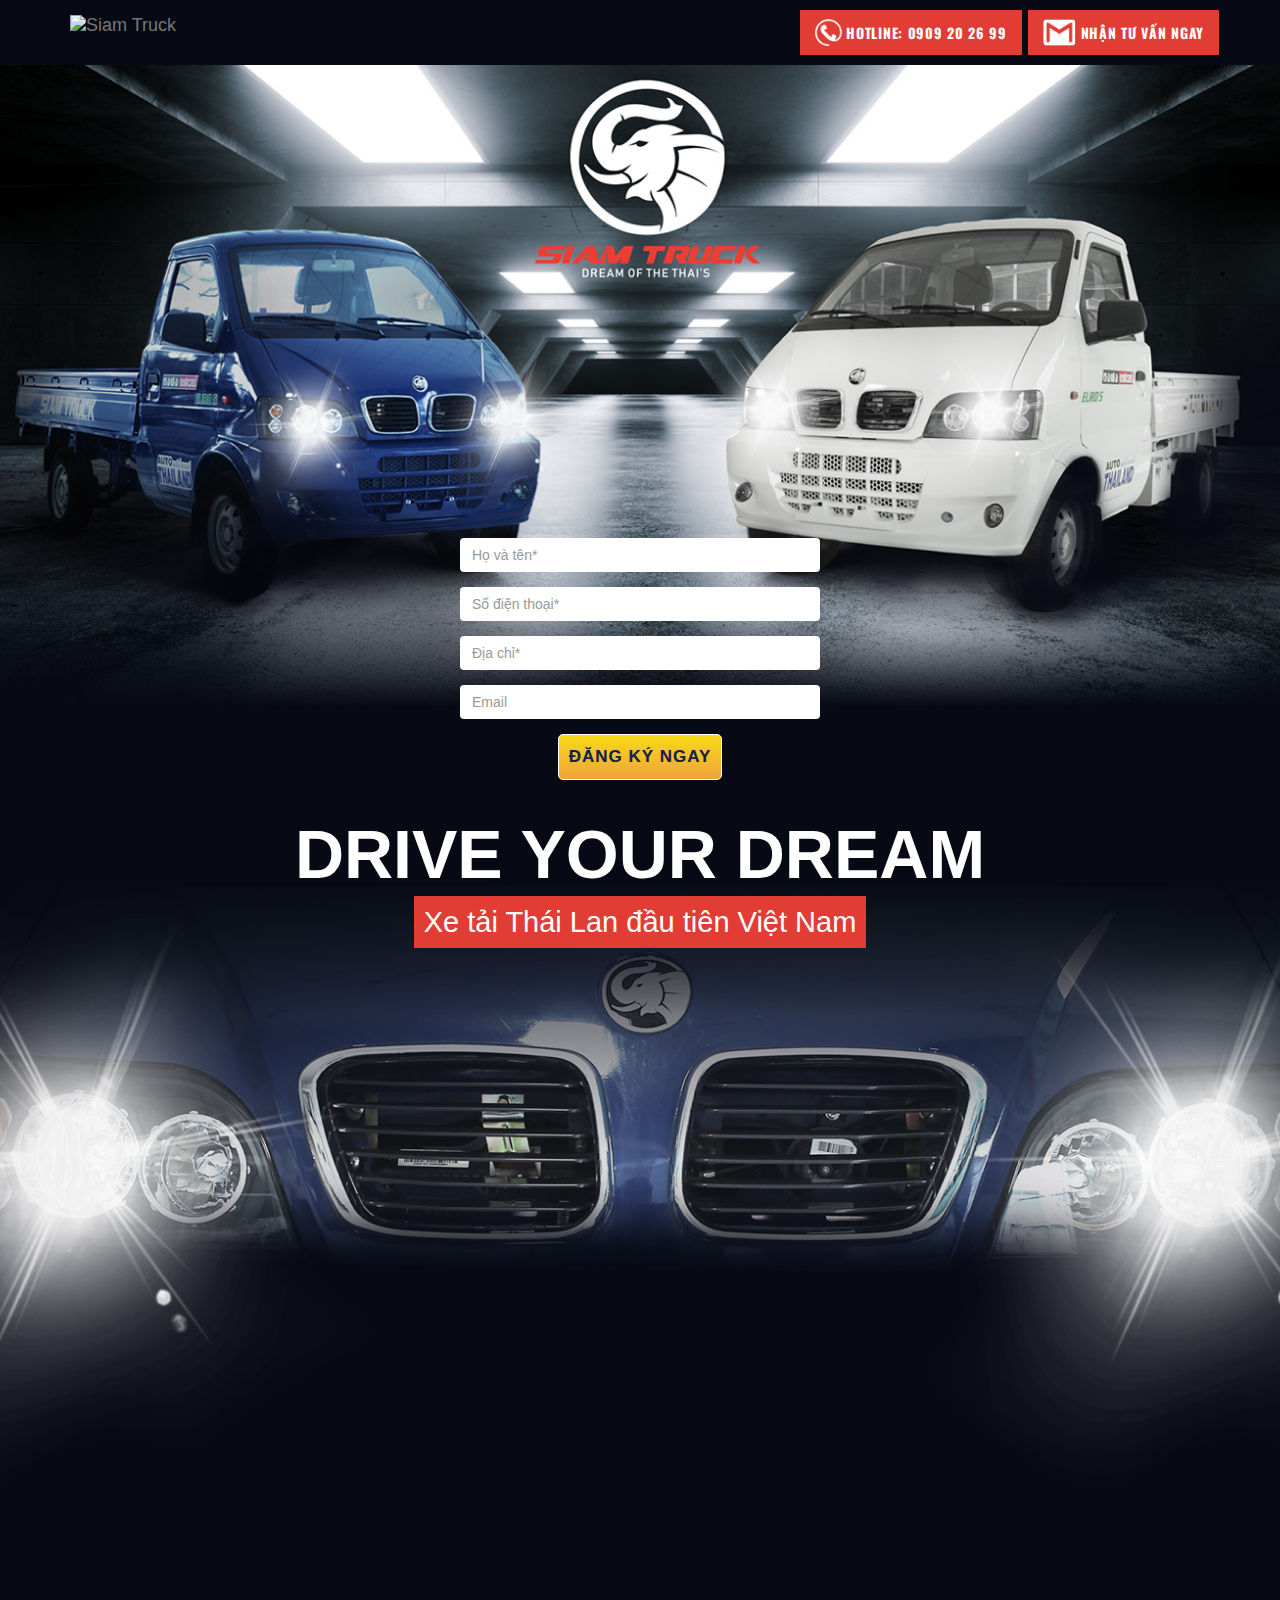
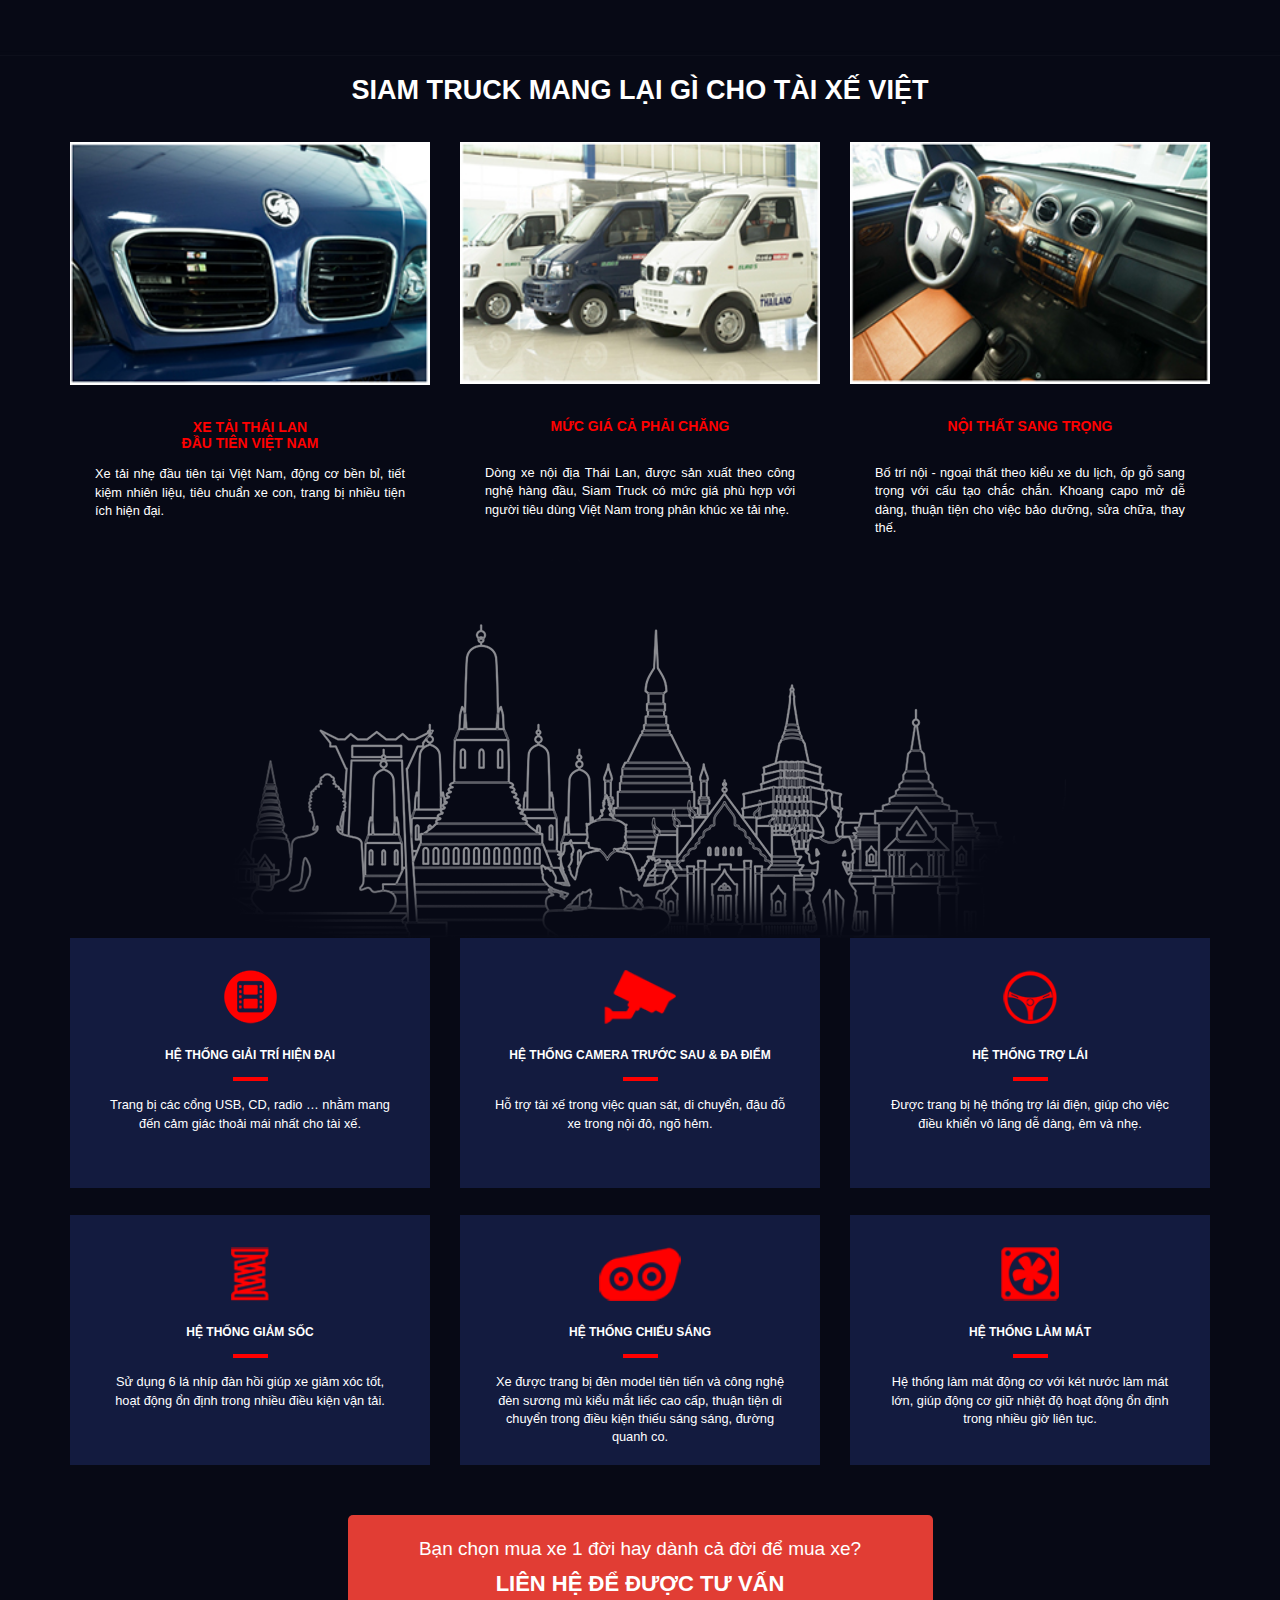
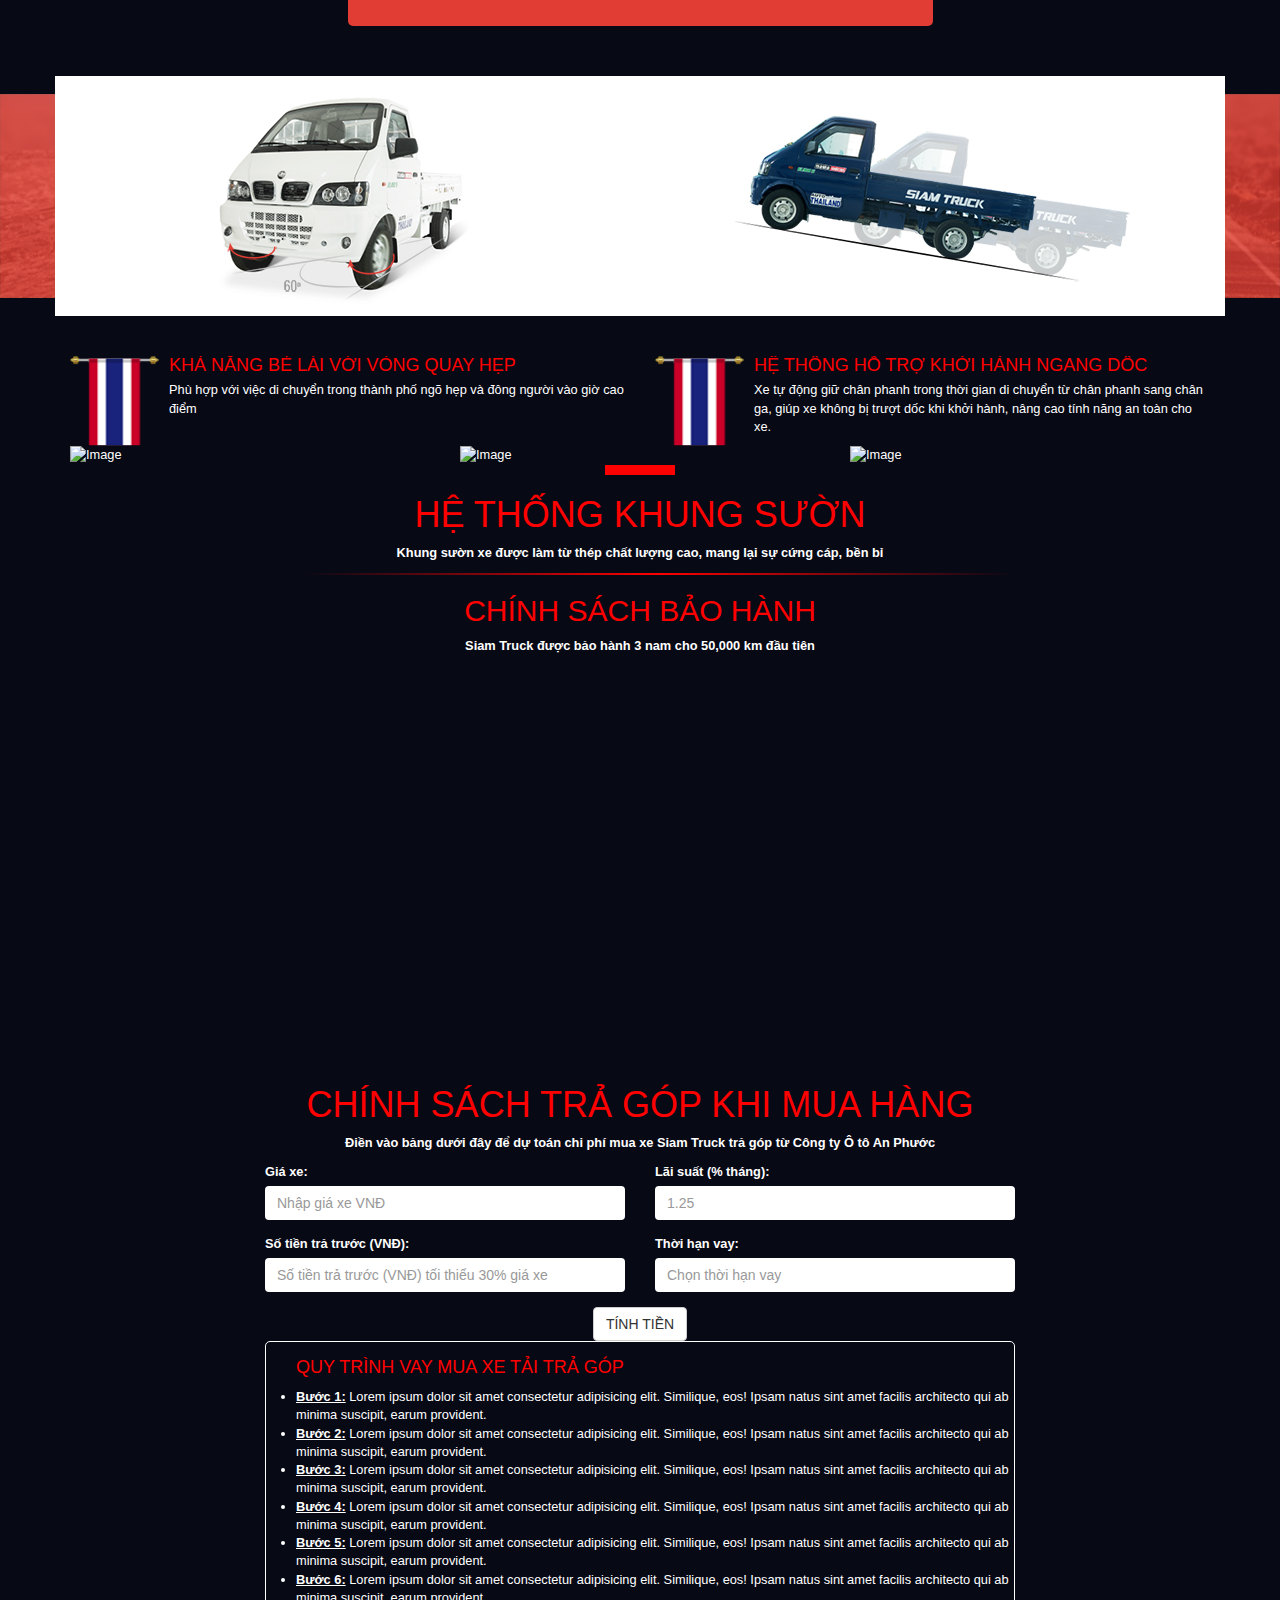
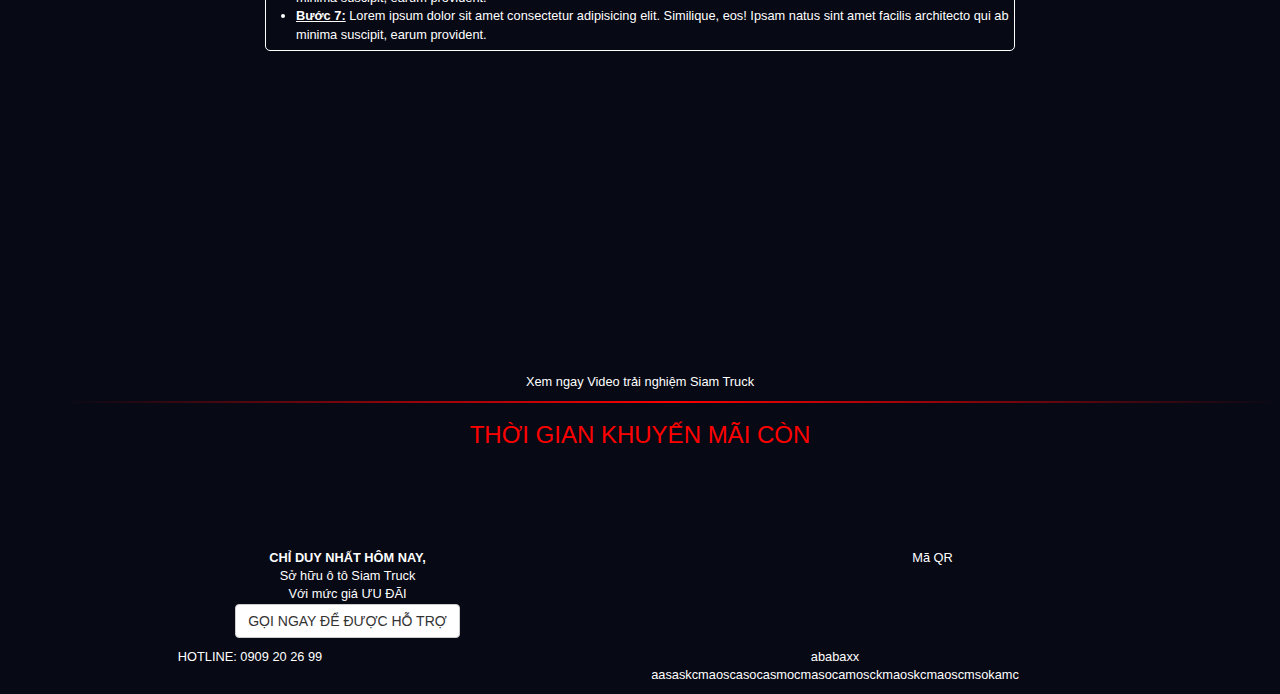
==== Stuffs/siam_truck/Index.html @ 3e3f07ad "de nho 3" ====
<!DOCTYPE html>
<html lang="en">

<head>
    <meta charset="UTF-8">
    <meta name="viewport" content="width=device-width, initial-scale=1.0">
    <meta http-equiv="X-UA-Compatible" content="ie=edge">
    <title>Siam Truck</title>
    <link rel="stylesheet" href="https://stackpath.bootstrapcdn.com/bootstrap/3.4.1/css/bootstrap.min.css"
        integrity="sha384-HSMxcRTRxnN+Bdg0JdbxYKrThecOKuH5zCYotlSAcp1+c8xmyTe9GYg1l9a69psu" crossorigin="anonymous">
    <link href="https://fonts.googleapis.com/css?family=Oswald&display=swap" rel="stylesheet">
    <link rel="stylesheet" href="style.css">
</head>

<body>
    <!-- Fixed navbar -->
    <nav class="navbar navbar-default navbar-fixed-top tNavBar">
        <div class="container">
            <div class="navbar-header">
                <!-- <button type="button" class="navbar-toggle collapsed" data-toggle="collapse" data-target="#navbar"
                    aria-expanded="false" aria-controls="navbar">
                    <span class="sr-only">Toggle navigation</span>
                    <span class="icon-bar"></span>
                    <span class="icon-bar"></span>
                    <span class="icon-bar"></span>
                </button> -->
                <a class="navbar-brand" href="/"><img src="/assets/logo.png" alt="Siam Truck">
                </a>
            </div>
            <div id="navbar" class="navbar-collapse collapse">
                <ul class="nav navbar-nav navbar-right">
                    <li><a href="#"><img src="assets/hotline.png"> <span>HOTLINE: 0909 20 26 99</span></a></li>
                    <li><a href="#"><img src="assets/gmail.png"> <span>NHẬN TƯ VẤN NGAY</span></a></li>
                </ul>
            </div>
            <!--/.nav-collapse -->
        </div>
    </nav>

    <section class="" id="s1">
        <div class="container">
            <div class="row">
                <div class="col-md-4 col-md-offset-4 text-center">
                    <form id="tRegisterForm">
                        <div class="form-group">
                            <input type="text" class="form-control" id="ipName" placeholder="Họ và tên*">
                        </div>
                        <div class="form-group">
                            <input type="text" class="form-control" id="ipPhone" placeholder="Số điện thoại*">
                        </div>
                        <div class="form-group">
                            <input type="text" class="form-control" id="ipAddress" placeholder="Địa chỉ*">
                        </div>
                        <div class="form-group">
                            <input type="email" class="form-control" id="ipEmail" placeholder="Email">
                        </div>
                        <button type="button" class="btn btn-default btn-golden">ĐĂNG KÝ NGAY</button>
                    </form>
                </div>
            </div>
            <div class="row">
                <div class="col-md-12 text-center" id="tQuote">
                    <h1 class="text-uppercase">DRIVE YOUR DREAM</h1>
                    <span>Xe tải Thái Lan đầu tiên Việt Nam</span>
                </div>
            </div>
        </div>
    </section>

    <section class="" id="s3" style="margin-top: -335px">
        <div class="container">
            <div class="row">
                <div class="col-md-12 text-center">
                    <h3 class="text-uppercase">SIAM TRUCK MANG LẠI GÌ CHO TÀI XẾ VIỆT</h3>
                </div>
            </div>
            <div class="row">
                <div class="col-md-4 tPromoBox text-center">
                    <img src="assets/promo1.jpg" class="img-responsive tPromoBoxImage" alt="Image">
                    <div class="tPromoBoxTitle">
                        <h4 class="text-uppercase">Xe tải thái lan <br /> đầu tiên việt nam</h4>
                    </div>
                    <div class="tPromoBoxBody text-justify">
                        <p>Xe tải nhẹ đầu tiên tại Việt Nam, động cơ bền bỉ, tiết kiệm nhiên liệu, tiêu chuẩn xe con,
                            trang bị nhiều tiện ích hiện đại.</p>
                    </div>
                </div>
                <div class="col-md-4 tPromoBox text-center">
                    <img src="assets/promo2.jpg" class="img-responsive tPromoBoxImage" alt="Image">
                    <div class="tPromoBoxTitle">
                        <h4 class="text-uppercase">Mức giá cả phải chăng</h4>
                    </div>
                    <div class="tPromoBoxBody text-justify">
                        <p>Dòng xe nội địa Thái Lan, được sản xuất theo công nghệ hàng đầu, Siam Truck có mức giá phù
                            hợp với người tiêu dùng Việt Nam trong phân khúc xe tải nhẹ.</p>
                    </div>
                </div>
                <div class="col-md-4 tPromoBox text-center">
                    <img src="assets/promo3.jpg" class="img-responsive tPromoBoxImage" alt="Image">
                    <div class="tPromoBoxTitle">
                        <h4 class="text-uppercase">Nội thất sang trọng</h4>
                    </div>
                    <div class="tPromoBoxBody text-justify">
                        <p>Bố trí nội - ngoại thất theo kiểu xe du lịch, ốp gỗ sang trọng với cấu tạo chắc chắn. Khoang
                            capo mở dễ dàng, thuận tiện cho việc bảo dưỡng, sửa chữa, thay thế.</p>
                    </div>
                </div>
            </div>
        </div>
    </section>
    <section class="" id="s4">
        <div class="container">

        </div>
    </section>
    <section class="" id="s5">
        <div class="container">
            <div class="row">
                <div class="col-md-4 col-sm-6">
                    <div class="tFeatureBox">
                        <div class="tFeatureBoxBody">
                            <img src="assets/feature1.png" alt="" class="img-responsive tFeatureBoxImage">
                            <h4 class="tFeatureBoxTitle">HỆ THỐNG GIẢI TRÍ HIỆN ĐẠI</h4>
                            <div class="gapSolid"></div>
                            <div class="tFeatureBoxContent">
                                <p>Trang bị các cổng USB, CD, radio … nhằm mang đến cảm giác thoải mái nhất cho tài xế.
                                </p>
                            </div>
                        </div>
                    </div>
                </div>
                <div class="col-md-4 col-sm-6">
                    <div class="tFeatureBox">
                        <div class="tFeatureBoxBody">
                            <img src="assets/feature2.png" alt="" class="img-responsive tFeatureBoxImage">
                            <h4 class="tFeatureBoxTitle">HỆ THỐNG CAMERA TRƯỚC SAU & ĐA ĐIỂM</h4>
                            <div class="gapSolid"></div>
                            <div class="tFeatureBoxContent">
                                <p>Hỗ trợ tài xế trong việc quan sát, di chuyển, đậu đỗ xe trong nội đô, ngõ hẻm.</p>
                            </div>
                        </div>
                    </div>
                </div>
                <div class="col-md-4 col-sm-6">
                    <div class="tFeatureBox">
                        <div class="tFeatureBoxBody">
                            <img src="assets/feature3.png" alt="" class="img-responsive tFeatureBoxImage">
                            <h4 class="tFeatureBoxTitle">HỆ THỐNG TRỢ LÁI</h4>
                            <div class="gapSolid"></div>
                            <div class="tFeatureBoxContent">
                                <p>Được trang bị hệ thống trợ lái điện, giúp cho việc điều khiển vô lăng dễ dàng, êm và
                                    nhẹ.</p>
                            </div>
                        </div>
                    </div>
                </div>
                <div class="col-md-4 col-sm-6">
                    <div class="tFeatureBox">
                        <div class="tFeatureBoxBody">
                            <img src="assets/feature4.png" alt="" class="img-responsive tFeatureBoxImage">
                            <h4 class="tFeatureBoxTitle">HỆ THỐNG GIẢM SỐC</h4>
                            <div class="gapSolid"></div>
                            <div class="tFeatureBoxContent">
                                <p>Sử dụng 6 lá nhíp đàn hồi giúp xe giảm xóc tốt, hoạt động ổn định trong nhiều điều
                                    kiện vận tải.</p>
                            </div>
                        </div>
                    </div>
                </div>
                <div class="col-md-4 col-sm-6">
                    <div class="tFeatureBox">
                        <div class="tFeatureBoxBody">
                            <img src="assets/feature5.png" alt="" class="img-responsive tFeatureBoxImage">
                            <h4 class="tFeatureBoxTitle">HỆ THỐNG CHIẾU SÁNG</h4>
                            <div class="gapSolid"></div>
                            <div class="tFeatureBoxContent">
                                <p>Xe được trang bị đèn model tiên tiến và công nghệ đèn sương mù kiểu mắt liếc cao cấp,
                                    thuận tiện di chuyển trong điều kiện thiếu sáng sáng, đường quanh co.</p>
                            </div>
                        </div>
                    </div>
                </div>
                <div class="col-md-4 col-sm-6">
                    <div class="tFeatureBox">
                        <div class="tFeatureBoxBody">
                            <img src="assets/feature6.png" alt="" class="img-responsive tFeatureBoxImage">
                            <h4 class="tFeatureBoxTitle">HỆ THỐNG LÀM MÁT</h4>
                            <div class="gapSolid"></div>
                            <div class="tFeatureBoxContent">
                                <p>Hệ thống làm mát động cơ với két nước làm mát lớn, giúp động cơ giữ nhiệt độ hoạt
                                    động ổn định trong nhiều giờ liên tục.</p>
                            </div>
                        </div>
                    </div>
                </div>
            </div>
        </div>
    </section>
    <section class="" id="s6">
        <div class="container">
            <div class="row">
                <div class="col-md-6 col-md-offset-3 text-center tQuestion">
                    <p>Bạn chọn mua xe 1 đời hay dành cả đời để mua xe?</p>
                    <h3>LIÊN HỆ ĐỂ ĐƯỢC TƯ VẤN</h3>
                </div>
            </div>
        </div>
    </section>
    <section class="" id="s7">
        <div class="container">
            <div class="row">
                <div class="col-md-6 text-center">
                    <img src="assets/truck1.jpg" class="img-responsive" alt="Image">
                </div>
                <div class="col-md-6 text-center">
                    <img src="assets/truck2.jpg" class="img-responsive" alt="Image" style="padding-top: 40px;">
                </div>
            </div>
        </div>
    </section>
    <section class="" id="s8">
        <div class="container">
            <div class="row">
                <div class="col-md-6">
                    <div class="media tFeatureMedia">
                        <div class="media-left">
                            <a href="#">
                                <img class="media-object" src="assets/flag.png" alt="thailand-flag">
                            </a>
                        </div>
                        <div class="media-body">
                            <h4 class="media-heading">KHẢ NĂNG BẺ LÁI VỚI VÒNG QUAY HẸP</h4>
                            Phù hợp với việc di chuyển trong thành phố
                            ngõ hẹp và đông người vào giờ cao điểm
                        </div>
                    </div>
                </div>
                <div class="col-md-6">
                    <div class="media tFeatureMedia">
                        <div class="media-left">
                            <a href="#  ">
                                <img class="media-object" src="assets/flag.png" alt="thailand-flag">
                            </a>
                        </div>
                        <div class="media-body">
                            <h4 class="media-heading">HỆ THỐNG HỖ TRỢ KHỞI HÀNH NGANG DỐC</h4>
                            Xe tự động giữ chân phanh trong thời gian di chuyển từ chân phanh sang chân ga, giúp xe
                            không bị trượt dốc khi khởi hành, nâng cao tính năng an toàn cho xe.
                        </div>
                    </div>
                </div>
            </div>
        </div>
    </section>
    <section class="" id="s9">
        <div class="container">
            <div class="row">
                <div class="col-md-4">
                    <img src="https://source.unsplash.com/random/400x280" class="img-responsive" alt="Image">
                </div>
                <div class="col-md-4">
                    <img src="https://source.unsplash.com/random/400x280" class="img-responsive" alt="Image">
                </div>
                <div class="col-md-4">
                    <img src="https://source.unsplash.com/random/400x280" class="img-responsive" alt="Image">
                </div>
            </div>
        </div>
    </section>
    <section class="" id="s10">
        <div class="container">
            <div class="row">
                <div class="col-md-8 col-md-offset-2 text-center">
                    <div class="gapSolidBig"></div>
                    <h1>HỆ THỐNG KHUNG SƯỜN</h1>
                    <p><strong>Khung sườn xe được làm từ thép chất lượng cao, mang lại sự cứng cáp, bền bỉ</strong></p>
                    <div class="divider div-transparent"></div>
                </div>
            </div>

            <div class="row">
                <div class="col-md-12 text-center ">
                    <h2>CHÍNH SÁCH BẢO HÀNH</h2>
                    <p><strong>Siam Truck được bảo hành 3 nam cho 50,000 km đầu tiên</strong></p>
                </div>
            </div>
        </div>
    </section>
    <section class="" id="s11">
        <div class="container">
            <div class="row">
                <div class="col-md-12 text-center">
                    <h1>CHÍNH SÁCH TRẢ GÓP KHI MUA HÀNG</h1>
                    <p><strong>Điền vào bảng dưới đây để dự toán chi phí mua xe Siam Truck trả góp từ Công ty Ô tô An
                            Phước</strong></p>
                </div>
                <div class="col-md-8 col-md-offset-2">
                    <div class="row">
                        <form>
                            <div class="form-group col-md-6">
                                <label for="ipPrice">Giá xe:</label>
                                <input type="text" class="form-control" id="ipPrice" placeholder="Nhập giá xe VNĐ">
                            </div>
                            <div class="form-group col-md-6">
                                <label for="ipPrice">Lãi suất (% tháng):</label>
                                <input type="text" class="form-control" id="ipInterestRate" placeholder="1.25">
                            </div>
                            <div class="form-group col-md-6">
                                <label for="ipPrice">Số tiền trả trước (VNĐ):</label>
                                <input type="number" class="form-control" id="ipPrepaid"
                                    placeholder="Số tiền trả trước (VNĐ) tối thiểu 30% giá xe">
                            </div>
                            <div class="form-group col-md-6">
                                <label for="ipPrice">Thời hạn vay:</label>
                                <input type="number" class="form-control" id="ipTenor" placeholder="Chọn thời hạn vay">
                            </div>
                            <div class="col-md-12 text-center">
                                <button type="button" class="btn btn-default">TÍNH TIỀN</button>
                            </div>
                        </form>
                    </div>
                </div>
            </div>
            <div class="row">
                <div class="col-md-8 col-md-offset-2 tInstallment">
                    <ul class="tInstallmentProcess">
                        <li>
                            <h4>QUY TRÌNH VAY MUA XE TẢI TRẢ GÓP</h4>
                        </li>
                        <li><strong><ins>Bước 1:</ins></strong> Lorem ipsum dolor sit amet consectetur adipisicing elit.
                            Similique, eos! Ipsam natus sint amet facilis architecto qui ab minima suscipit, earum
                            provident.</li>
                        <li><strong><ins>Bước 2:</ins></strong> Lorem ipsum dolor sit amet consectetur adipisicing elit.
                            Similique, eos! Ipsam natus sint amet facilis architecto qui ab minima suscipit, earum
                            provident.</li>
                        <li><strong><ins>Bước 3:</ins></strong> Lorem ipsum dolor sit amet consectetur adipisicing elit.
                            Similique, eos! Ipsam natus sint amet facilis architecto qui ab minima suscipit, earum
                            provident.</li>
                        <li><strong><ins>Bước 4:</ins></strong> Lorem ipsum dolor sit amet consectetur adipisicing elit.
                            Similique, eos! Ipsam natus sint amet facilis architecto qui ab minima suscipit, earum
                            provident.</li>
                        <li><strong><ins>Bước 5:</ins></strong> Lorem ipsum dolor sit amet consectetur adipisicing elit.
                            Similique, eos! Ipsam natus sint amet facilis architecto qui ab minima suscipit, earum
                            provident.</li>
                        <li><strong><ins>Bước 6:</ins></strong> Lorem ipsum dolor sit amet consectetur adipisicing elit.
                            Similique, eos! Ipsam natus sint amet facilis architecto qui ab minima suscipit, earum
                            provident.</li>
                        <li><strong><ins>Bước 7:</ins></strong> Lorem ipsum dolor sit amet consectetur adipisicing elit.
                            Similique, eos! Ipsam natus sint amet facilis architecto qui ab minima suscipit, earum
                            provident.</li>
                    </ul>
                </div>
            </div>
            <div class="row">
                <div class="col-md-6 col-md-offset-3 text-center">
                    <div class="embed-responsive embed-responsive-16by9">
                        <iframe width="1349" height="495" src="https://www.youtube.com/embed/7oSOVY9Cl48"
                            frameborder="0"
                            allow="accelerometer; autoplay; encrypted-media; gyroscope; picture-in-picture"
                            allowfullscreen></iframe>
                        <iframe width="1349" height="495" src="https://www.youtube.com/embed/7oSOVY9Cl48"
                            frameborder="0"
                            allow="accelerometer; autoplay; encrypted-media; gyroscope; picture-in-picture"
                            allowfullscreen></iframe>
                    </div>
                    <p>Xem ngay Video trải nghiệm Siam Truck</p>
                </div>
            </div>
        </div>
    </section>
    <div class="divider div-transparent" style="margin-top: 0;"></div>
    <section id="s12">
        <div class="container">
            <div class="row">
                <div class="col-md-12 text-center">
                    <h3>THỜI GIAN KHUYẾN MÃI CÒN</h3>
                    <div style="width: 100%; height: 90px"></div>
                </div>
                <div class="col-md-6 text-center">
                    <p>
                        <strong>CHỈ DUY NHẤT HÔM NAY,</strong>
                        <br>
                        Sở hữu ô tô Siam Truck
                        <br>
                        Với mức giá <span>ƯU ĐÃI</span>
                        <br>
                        <button type="button" class="btn btn-default">GỌI NGAY ĐỂ ĐƯỢC HỖ TRỢ</button>
                    </p>
                </div>
                <div class="col-md-6  text-center">Mã QR</div>
            </div>
        </div>
    </section>

    <footer class="footer">
        <div class="container">
            <div class="row">
                <div class="col-md-4 text-center">HOTLINE: 0909 20 26 99</div>
                <div class="col-md-8 text-center">
                    <p>ababaxx <br> aasaskcmaoscasocasmocmasocamosckmaoskcmaoscmsokamc</p>
                </div>
            </div>
        </div>
    </footer>
</body>
<script src="https://ajax.googleapis.com/ajax/libs/jquery/1.12.4/jquery.min.js"></script>
<script src="https://stackpath.bootstrapcdn.com/bootstrap/3.4.1/js/bootstrap.min.js"
    integrity="sha384-aJ21OjlMXNL5UyIl/XNwTMqvzeRMZH2w8c5cRVpzpU8Y5bApTppSuUkhZXN0VxHd"
    crossorigin="anonymous"></script>

</html>
---- Stuffs/siam_truck/style.css ----
body {
    min-height: 2000px;
    padding-top: 50px;
    background-color: #070915;
    color: #fff;
    font-family: Arial, Helvetica, sans-serif;
    font-size: 12.8px;
}

h1, h2, h3, h4, h5, h6 {
    color: #ff0000;
}

.form-control {
    border: none;
    box-shadow: none;
}

.btn-golden {
    border: 1px solid #FFFFFF;
    -webkit-border-radius: 5px;
    -moz-border-radius: 5px;
    border-radius: 5px;
    font-family: arial, helvetica, sans-serif;
    font-size: 17px;
    padding: 10px 10px 10px 10px;
    text-decoration: none;
    display: inline-block;
    text-shadow: 0px 0px 0 rgba(0, 0, 0, 0.3);
    font-weight: bold;
    color: #17214C;
    letter-spacing: 1px;
    background-color: #F8D918;
    background-image: -webkit-gradient(linear, left top, left bottom, from(#F8D918), to(#EFA43B));
    background-image: -webkit-linear-gradient(top, #F8D918, #EFA43B);
    background-image: -moz-linear-gradient(top, #F8D918, #EFA43B);
    background-image: -ms-linear-gradient(top, #F8D918, #EFA43B);
    background-image: -o-linear-gradient(top, #F8D918, #EFA43B);
    background-image: linear-gradient(to bottom, #F8D918, #EFA43B);
    filter: progid:DXImageTransform.Microsoft.gradient(GradientType=0, startColorstr=#F8D918, endColorstr=#EFA43B);
}

.btn-golden:hover {
    border: 1px solid #d2b506;
    background-color: #F8D918;
    background-image: -webkit-gradient(linear, left top, left bottom, from(#F8D918), to(#EFA43B));
    background-image: -webkit-linear-gradient(top, #F8D918, #EFA43B);
    background-image: -moz-linear-gradient(top, #F8D918, #EFA43B);
    background-image: -ms-linear-gradient(top, #F8D918, #EFA43B);
    background-image: -o-linear-gradient(top, #F8D918, #EFA43B);
    background-image: linear-gradient(to bottom, #F8D918, #EFA43B);
    filter: progid:DXImageTransform.Microsoft.gradient(GradientType=0, startColorstr=#F8D918, endColorstr=#EFA43B);
}

.navbar {
    background-color: #070a14;
    border: none;
    min-height: 65px;
    max-height: 65px;
}

.navbar ul.nav li>a {
    background-color: #e23d34;
    font-family: 'Oswald', sans-serif;
    font-weight: bold;
    font-size: 14px;
    color: #fff;
    letter-spacing: .7px;
}

.navbar ul.nav li>a>img {
    height: 27px;
}

.navbar-nav>li>a:focus, .navbar-nav>li>a:hover {
    color: #fff!important;
    background-color: #e23d34!important;
}

.navbar-brand>img {
    height: 35px;
}

.navbar-nav>li>a {
    margin-top: 10px;
    padding-top: 9px;
    margin-bottom: 10px;
    padding-bottom: 9px;
    margin-right: 6px;
}

.navbar-nav>li>a>span {
    vertical-align: middle;
}

#s1 {
    background: no-repeat url("assets/s1-bg.jpg") top;
    background-size: cover;
}

#s1 #tRegisterForm {
    margin-top: 488px;
    margin-bottom: 17px;
}

#s1 #tQuote {
    margin-bottom: 712px;
}

#s1 #tQuote>h1 {
    font-size: 68px;
    color: #fff;
    font-weight: bold;
}

#s1 #tQuote>span {
    font-size: 29px;
    color: #fff;
    padding: 10px;
    background-color: #e13d34;
}

#s3 h3 {
    font-size: 27.06px;
    color: #fff;
    font-weight: bold;
}

#s4>.container {
    background: no-repeat url(assets/s4-bg.png) top;
    height: 391px;
}

#s7 {
    background: no-repeat url("assets/s7-bg.png") center;
    background-size: cover;
    height: 240px;
    background-size: 100% 204px;
}

#s7 .row {
    background: #fff;
    height: 240px;
}

#s7 img {
    display: inline-block;
    vertical-align: middle;
}

#s8 .tFeatureMedia {
    margin-top: 40px;
}

#s8 .tFeatureMedia .media-object {
    height: 90px;
    width: auto;
}

#s8 .tFeatureMedia .media-object .media-heading {
    padding-top: 12px;
}

#s10>.container {
    background: no-repeat url("https://source.unsplash.com/random/1366x800") center;
    background-size: cover;
    height: 600px;
}

#s11 .embed-responsive {
    border-radius: 15px;
}

.tInstallment {}

.tInstallmentProcess {
    padding-top: 6px;
    padding-bottom: 6px;
    padding-left: 30px;
    border: 1px solid #fff;
    border-radius: 5px;
}

.tInstallmentProcess li {
    list-style-image: url("https://source.unsplash.com/random/10x10")
}

.tInstallmentProcess>li:first-child {
    list-style: none;
}

/* Promo box */

.tPromoBox {
    margin-top: 27px;
}

.tPromoBoxImage {
    width: 100%;
}

.tPromoBoxTitle {
    height: 40px;
    vertical-align: middle;
    margin-top: 25px;
    margin-bottom: 15px;
}

.tPromoBoxTitle>h4 {
    display: inline-block;
    font-size: 14px;
    font-weight: bold;
}

.tPromoBoxBody {
    padding-left: 25px;
    padding-right: 25px;
}

/* Feature box */

.tFeatureBox {
    background-color: #131b3f;
    text-align: center;
    padding: 32px;
    margin-bottom: 27px;
    height: 250px;
}

.tFeatureBoxImage {
    display: inline-block;
    width: auto;
    height: 54px;
    margin-bottom: 15px;
}

.tFeatureBoxTitle {
    font-size: 12px;
    color: #fff;
    font-weight: bold;
    margin-bottom: 15px;
}

.tFeatureBoxContent {
    margin-top: 15px;
}

/* Question */

.tQuestion {
    padding: 20px 15px;
    background-color: #e13d34;
    border-radius: 5px;
    font-size: 19px;
    margin-top: 23px;
    margin-bottom: 50px;
}
.tQuestion h3 {
    color: #fff;
    font-size: 22px;
    font-weight: bold;
    margin-top: 5px;
}

/* Divide */

.gapSolid {
    width: 35px;
    border: 2px solid #ff0000;
    margin: auto;
}

.gapSolidBig {
    width: 70px;
    border: 5px solid #ff0000;
    margin: auto;
}

.divider {
    position: relative;
    margin-top: 10px;
    height: 1px;
}

.div-transparent:before {
    content: "";
    position: absolute;
    top: 0;
    left: 5%;
    right: 5%;
    width: 95%;
    height: 2px;
    background-image: linear-gradient(to right, transparent, #ff0000, transparent);
}
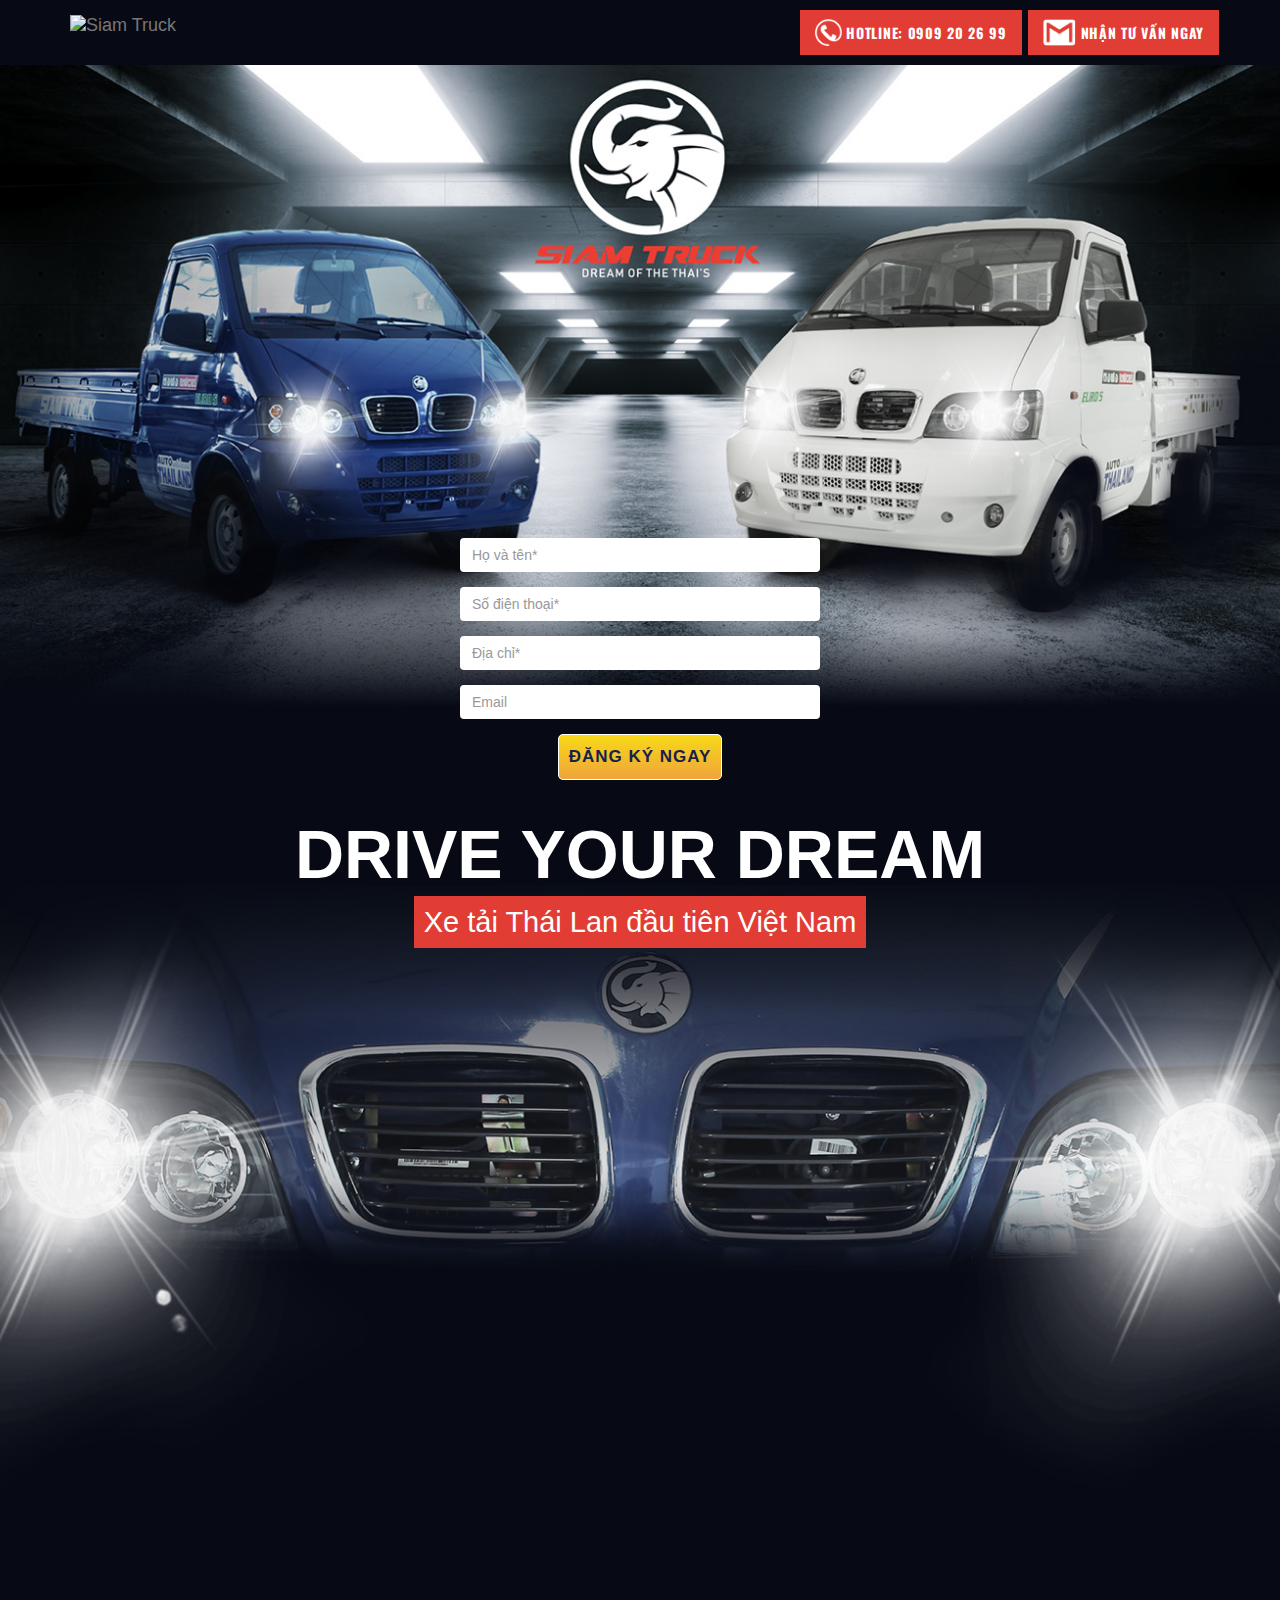
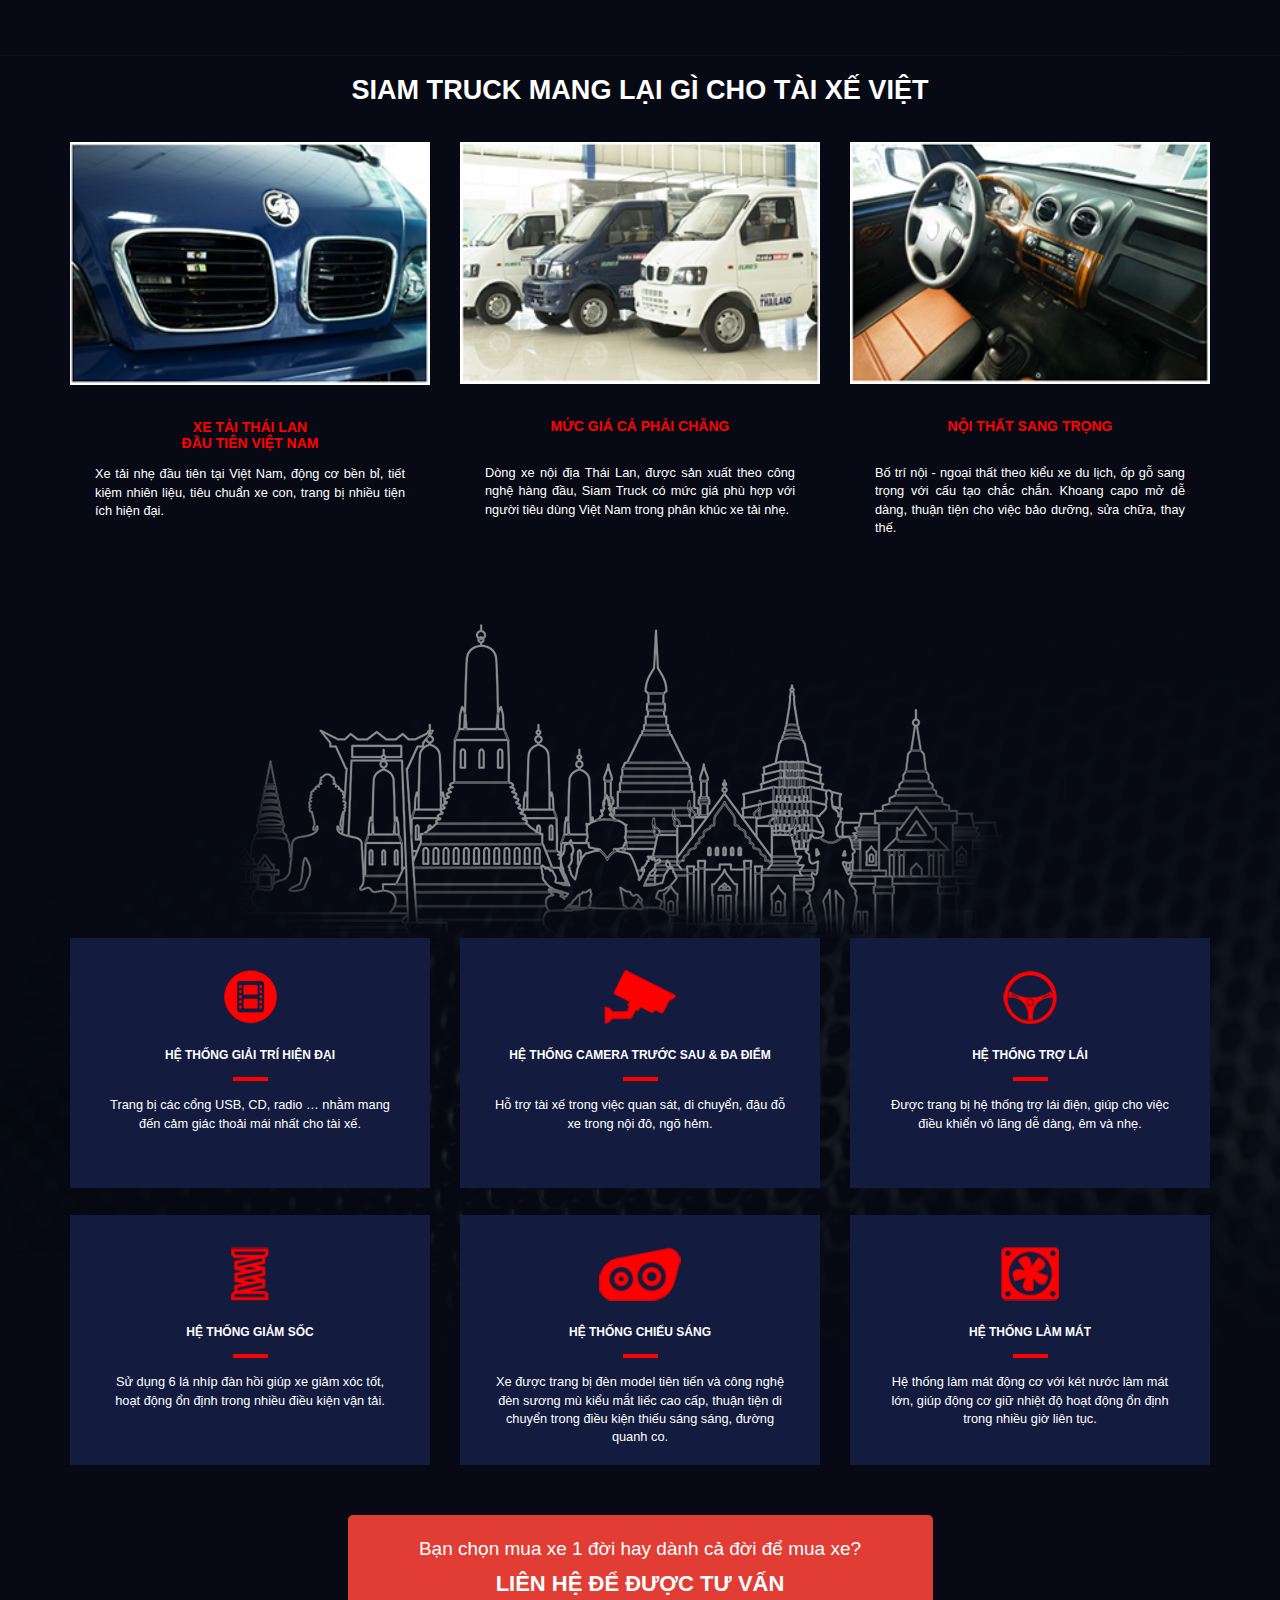
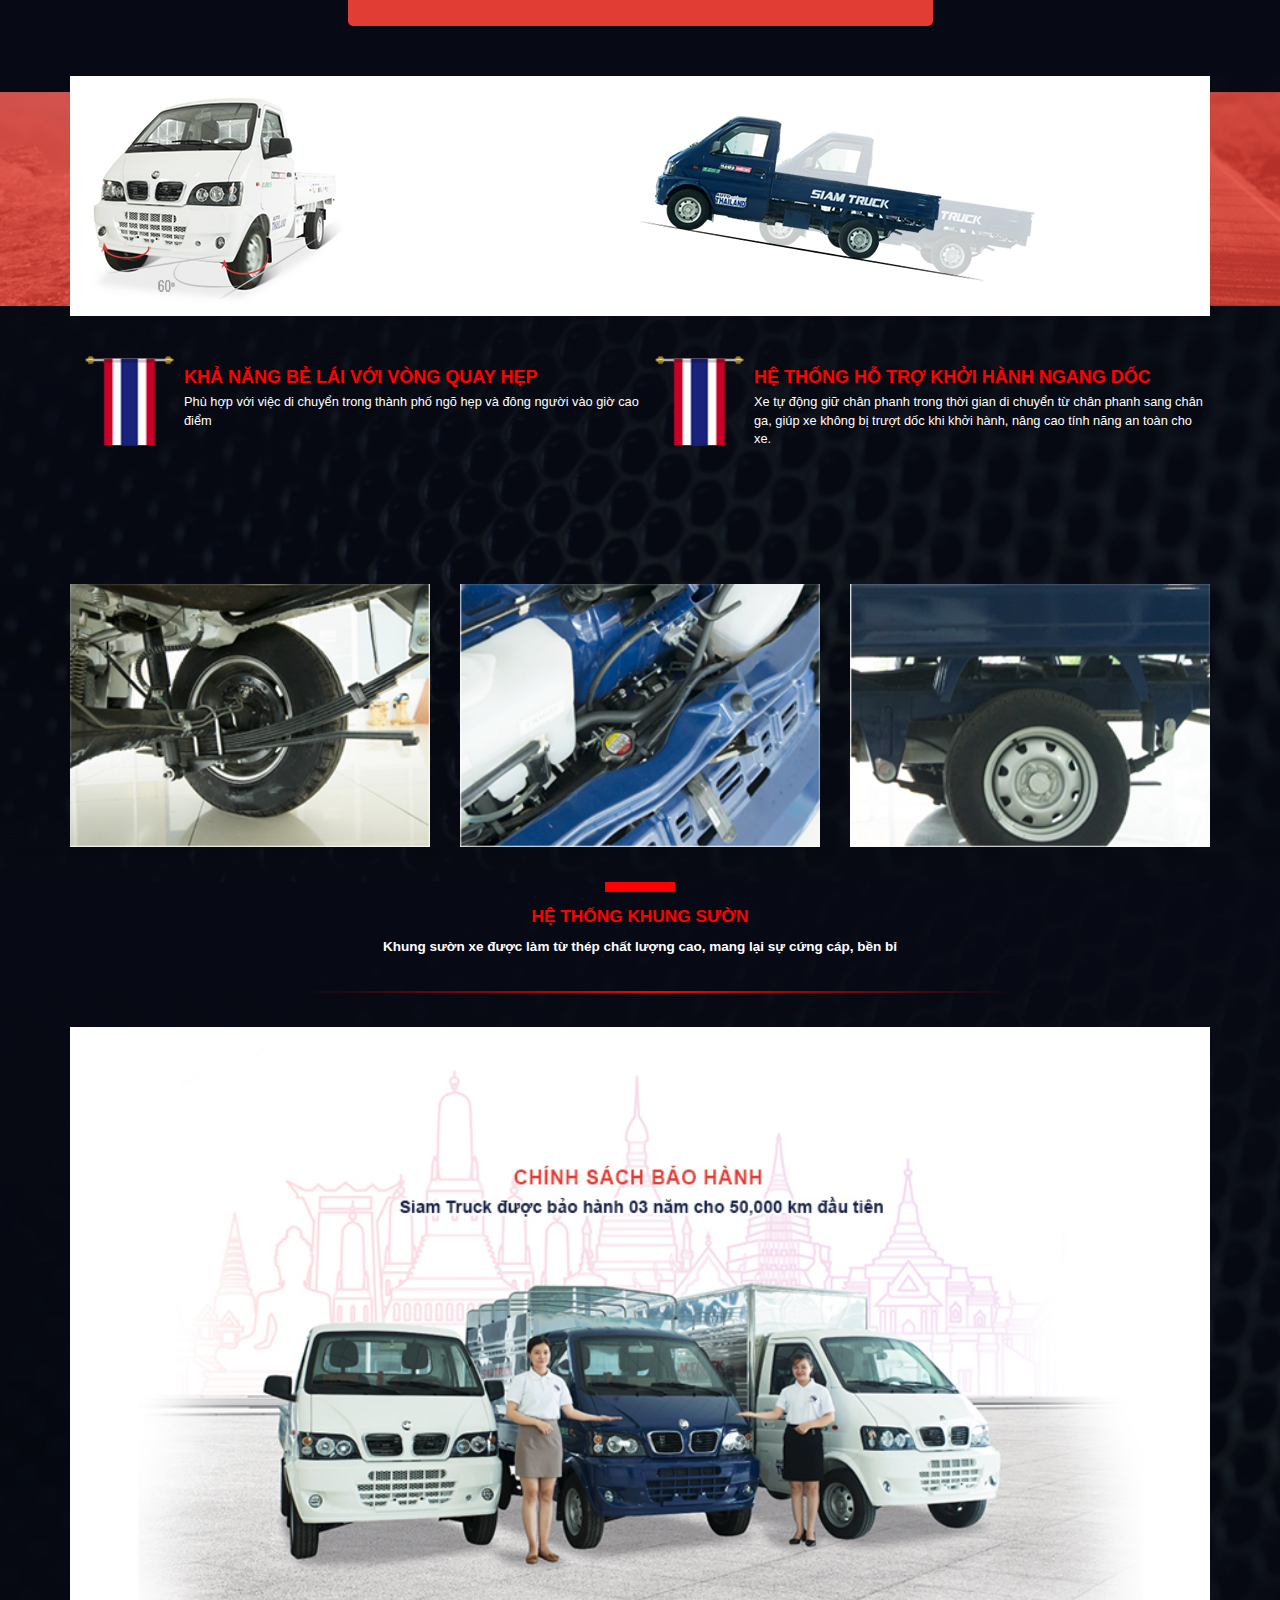
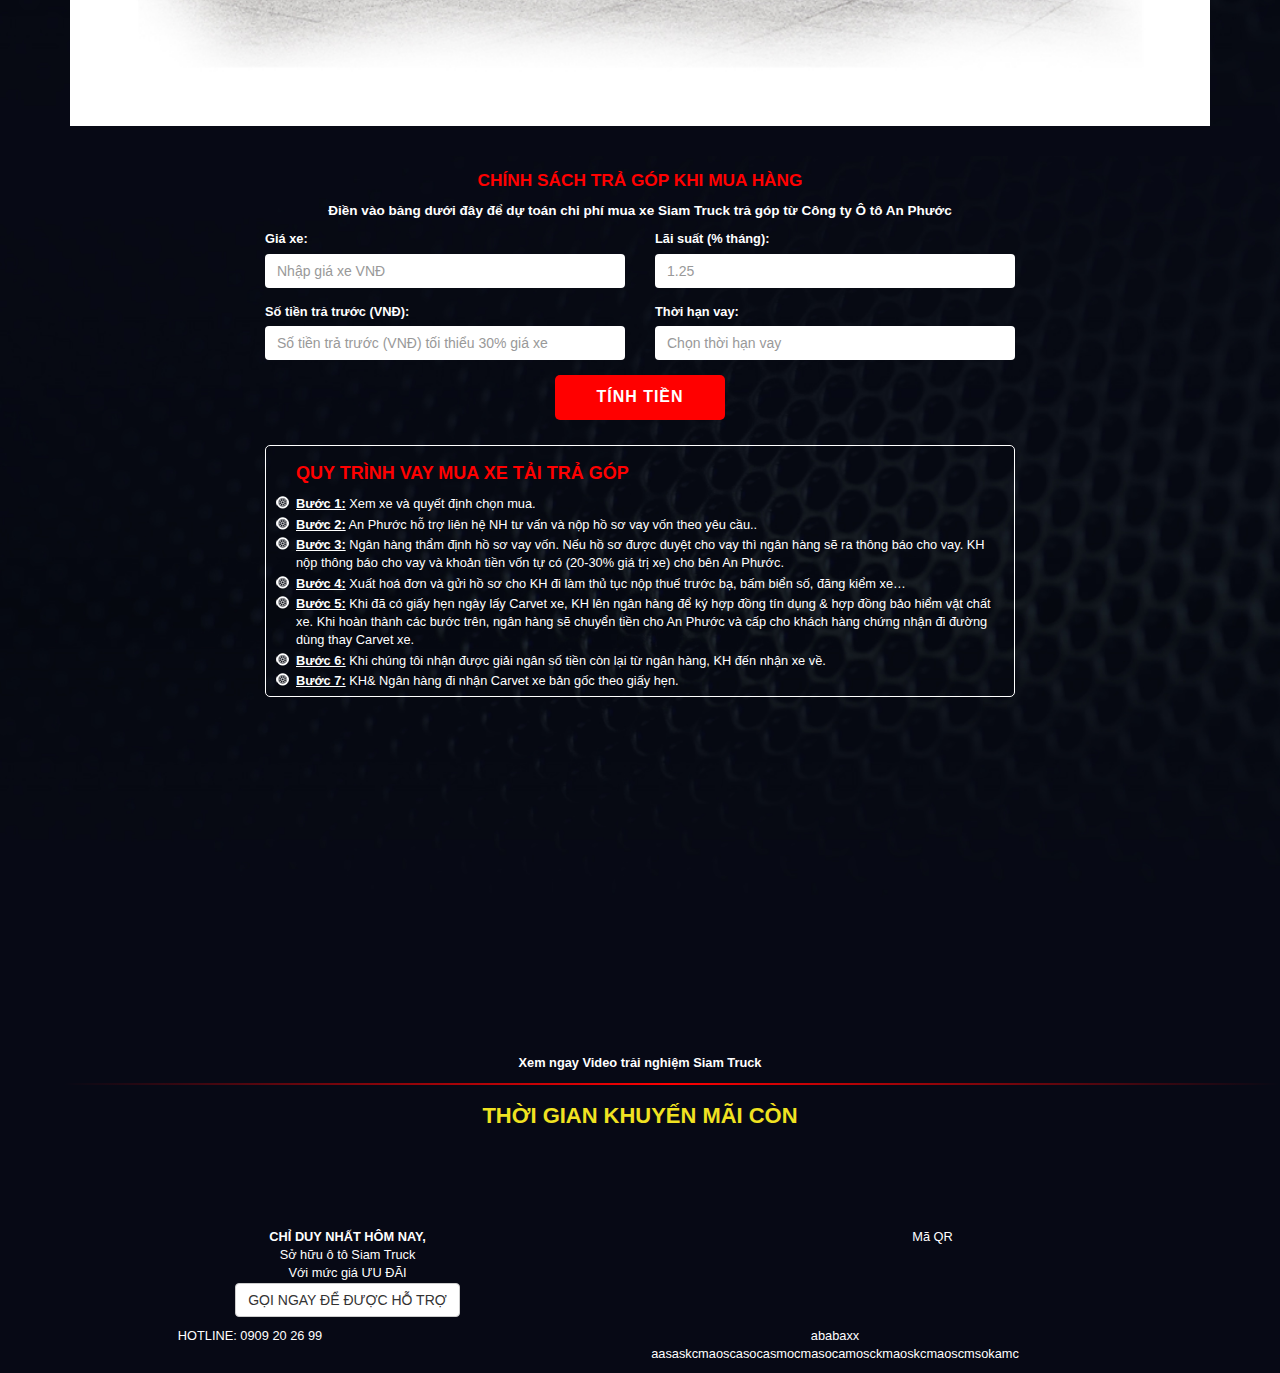
==== commit ec256547: "de nho" ====
--- a/Stuffs/siam_truck/Index.html
+++ b/Stuffs/siam_truck/Index.html
@@ -109,11 +109,7 @@
         </div>
     </section>
     <section class="" id="s4">
-        <div class="container">
-
-        </div>
-    </section>
-    <section class="" id="s5">
+        <div class="container" id="tSiam"></div>
         <div class="container">
             <div class="row">
                 <div class="col-md-4 col-sm-6">
@@ -196,6 +192,7 @@
             </div>
         </div>
     </section>
+    <!-- <section class="" id="s5"></section> -->
     <section class="" id="s6">
         <div class="container">
             <div class="row">
@@ -209,20 +206,11 @@
     <section class="" id="s7">
         <div class="container">
             <div class="row">
-                <div class="col-md-6 text-center">
-                    <img src="assets/truck1.jpg" class="img-responsive" alt="Image">
-                </div>
-                <div class="col-md-6 text-center">
-                    <img src="assets/truck2.jpg" class="img-responsive" alt="Image" style="padding-top: 40px;">
-                </div>
-            </div>
-        </div>
-    </section>
-    <section class="" id="s8">
-        <div class="container">
-            <div class="row">
-                <div class="col-md-6">
-                    <div class="media tFeatureMedia">
+                <div class="col-md-6 tAbilityBox">
+                    <div class="text-center tAbilityBoxImage">
+                        <img src="assets/truck1.jpg" class="img-responsive" alt="Image">
+                    </div>
+                    <div class="media tAbilityBoxMedia">
                         <div class="media-left">
                             <a href="#">
                                 <img class="media-object" src="assets/flag.png" alt="thailand-flag">
@@ -235,8 +223,11 @@
                         </div>
                     </div>
                 </div>
-                <div class="col-md-6">
-                    <div class="media tFeatureMedia">
+                <div class="col-md-6 tAbilityBox">
+                    <div class="text-center tAbilityBoxImage">
+                        <img src="assets/truck2.jpg" class="img-responsive" alt="Image" style="padding-top: 40px;">
+                    </div>
+                    <div class="media tAbilityBoxMedia">
                         <div class="media-left">
                             <a href="#  ">
                                 <img class="media-object" src="assets/flag.png" alt="thailand-flag">
@@ -250,53 +241,48 @@
                     </div>
                 </div>
             </div>
-        </div>
-    </section>
-    <section class="" id="s9">
-        <div class="container">
-            <div class="row">
-                <div class="col-md-4">
-                    <img src="https://source.unsplash.com/random/400x280" class="img-responsive" alt="Image">
-                </div>
-                <div class="col-md-4">
-                    <img src="https://source.unsplash.com/random/400x280" class="img-responsive" alt="Image">
-                </div>
-                <div class="col-md-4">
-                    <img src="https://source.unsplash.com/random/400x280" class="img-responsive" alt="Image">
-                </div>
-            </div>
-        </div>
-    </section>
-    <section class="" id="s10">
-        <div class="container">
-            <div class="row">
+            <div class="row tPromoRow">
+                <div class="col-md-4 tPromo">
+                    <img src="assets/promo4.jpg" class="img-responsive" alt="Image">
+                </div>
+                <div class="col-md-4 tPromo">
+                    <img src="assets/promo5.jpg" class="img-responsive" alt="Image">
+                </div>
+                <div class="col-md-4 tPromo">
+                    <img src="assets/promo6.jpg" class="img-responsive" alt="Image">
+                </div>
+            </div>
+        </div>
+    </section>
+    <section class="" id="s8">
+        <div class="container">
+            <div class="row tFrameSystem">
                 <div class="col-md-8 col-md-offset-2 text-center">
                     <div class="gapSolidBig"></div>
-                    <h1>HỆ THỐNG KHUNG SƯỜN</h1>
-                    <p><strong>Khung sườn xe được làm từ thép chất lượng cao, mang lại sự cứng cáp, bền bỉ</strong></p>
-                    <div class="divider div-transparent"></div>
-                </div>
-            </div>
-
-            <div class="row">
+                    <h1 class="tTitle">HỆ THỐNG KHUNG SƯỜN</h1>
+                    <p class="tParagraph"><strong>Khung sườn xe được làm từ thép chất lượng cao, mang lại sự cứng cáp, bền bỉ</strong></p>
+                    <div class="divider div-transparent" style="margin-top: 35px; margin-bottom: 35px"></div>
+                </div>
+            </div>
+            <div class="row tWarrantyPolicy">
                 <div class="col-md-12 text-center ">
-                    <h2>CHÍNH SÁCH BẢO HÀNH</h2>
-                    <p><strong>Siam Truck được bảo hành 3 nam cho 50,000 km đầu tiên</strong></p>
-                </div>
-            </div>
-        </div>
-    </section>
+                    <img src="assets/guarantee.jpg" class="img-responsive" alt="Image" style="width: 100%;height: auto;">
+                </div>
+            </div>
+        </div>
+    </section>
+    <!-- <section class="" id="s9"></section> -->
     <section class="" id="s11">
         <div class="container">
             <div class="row">
                 <div class="col-md-12 text-center">
-                    <h1>CHÍNH SÁCH TRẢ GÓP KHI MUA HÀNG</h1>
-                    <p><strong>Điền vào bảng dưới đây để dự toán chi phí mua xe Siam Truck trả góp từ Công ty Ô tô An
+                    <h1 class="tTitle">CHÍNH SÁCH TRẢ GÓP KHI MUA HÀNG</h1>
+                    <p class="tParagraph"><strong>Điền vào bảng dưới đây để dự toán chi phí mua xe Siam Truck trả góp từ Công ty Ô tô An
                             Phước</strong></p>
                 </div>
                 <div class="col-md-8 col-md-offset-2">
                     <div class="row">
-                        <form>
+                        <form id="tCalculator">
                             <div class="form-group col-md-6">
                                 <label for="ipPrice">Giá xe:</label>
                                 <input type="text" class="form-control" id="ipPrice" placeholder="Nhập giá xe VNĐ">
@@ -315,7 +301,7 @@
                                 <input type="number" class="form-control" id="ipTenor" placeholder="Chọn thời hạn vay">
                             </div>
                             <div class="col-md-12 text-center">
-                                <button type="button" class="btn btn-default">TÍNH TIỀN</button>
+                                <button type="button" class="btn btn-light-red">TÍNH TIỀN</button>
                             </div>
                         </form>
                     </div>
@@ -327,44 +313,28 @@
                         <li>
                             <h4>QUY TRÌNH VAY MUA XE TẢI TRẢ GÓP</h4>
                         </li>
-                        <li><strong><ins>Bước 1:</ins></strong> Lorem ipsum dolor sit amet consectetur adipisicing elit.
-                            Similique, eos! Ipsam natus sint amet facilis architecto qui ab minima suscipit, earum
-                            provident.</li>
-                        <li><strong><ins>Bước 2:</ins></strong> Lorem ipsum dolor sit amet consectetur adipisicing elit.
-                            Similique, eos! Ipsam natus sint amet facilis architecto qui ab minima suscipit, earum
-                            provident.</li>
-                        <li><strong><ins>Bước 3:</ins></strong> Lorem ipsum dolor sit amet consectetur adipisicing elit.
-                            Similique, eos! Ipsam natus sint amet facilis architecto qui ab minima suscipit, earum
-                            provident.</li>
-                        <li><strong><ins>Bước 4:</ins></strong> Lorem ipsum dolor sit amet consectetur adipisicing elit.
-                            Similique, eos! Ipsam natus sint amet facilis architecto qui ab minima suscipit, earum
-                            provident.</li>
-                        <li><strong><ins>Bước 5:</ins></strong> Lorem ipsum dolor sit amet consectetur adipisicing elit.
-                            Similique, eos! Ipsam natus sint amet facilis architecto qui ab minima suscipit, earum
-                            provident.</li>
-                        <li><strong><ins>Bước 6:</ins></strong> Lorem ipsum dolor sit amet consectetur adipisicing elit.
-                            Similique, eos! Ipsam natus sint amet facilis architecto qui ab minima suscipit, earum
-                            provident.</li>
-                        <li><strong><ins>Bước 7:</ins></strong> Lorem ipsum dolor sit amet consectetur adipisicing elit.
-                            Similique, eos! Ipsam natus sint amet facilis architecto qui ab minima suscipit, earum
-                            provident.</li>
+                        <li><strong><ins>Bước 1:</ins></strong> Xem xe và quyết định chọn mua.</li>
+                        <li><strong><ins>Bước 2:</ins></strong> An Phước hỗ trợ liên hệ NH tư vấn và nộp hồ sơ vay vốn theo yêu cầu..</li>
+                        <li><strong><ins>Bước 3:</ins></strong> Ngân hàng thẩm định hồ sơ vay vốn. Nếu hồ sơ được duyệt cho vay thì ngân hàng sẽ ra thông báo cho vay. KH nộp thông báo cho vay và khoản tiền vốn tự có (20-30% giá trị xe) cho bên An Phước.</li>
+                        <li><strong><ins>Bước 4:</ins></strong> Xuất hoá đơn và gửi hồ sơ cho KH đi làm thủ tục nộp thuế trước bạ, bấm biển số, đăng kiểm xe…</li>
+                        <li><strong><ins>Bước 5:</ins></strong> Khi đã có giấy hẹn ngày lấy Carvet xe, KH lên ngân  hàng để ký hợp đồng tín dụng & hợp đồng bảo hiểm vật chất xe. Khi hoàn thành các bước trên, ngân hàng sẽ chuyển tiền cho An Phước và cấp cho khách hàng chứng nhận đi đường dùng thay Carvet xe.</li>
+                        <li><strong><ins>Bước 6:</ins></strong> Khi chúng tôi nhận được giải ngân số tiền còn lại từ ngân hàng, KH đến nhận xe về.</li>
+                        <li><strong><ins>Bước 7:</ins></strong> KH& Ngân hàng đi nhận Carvet xe bản gốc theo giấy hẹn.</li>
                     </ul>
                 </div>
-            </div>
-            <div class="row">
-                <div class="col-md-6 col-md-offset-3 text-center">
-                    <div class="embed-responsive embed-responsive-16by9">
-                        <iframe width="1349" height="495" src="https://www.youtube.com/embed/7oSOVY9Cl48"
-                            frameborder="0"
-                            allow="accelerometer; autoplay; encrypted-media; gyroscope; picture-in-picture"
-                            allowfullscreen></iframe>
-                        <iframe width="1349" height="495" src="https://www.youtube.com/embed/7oSOVY9Cl48"
-                            frameborder="0"
-                            allow="accelerometer; autoplay; encrypted-media; gyroscope; picture-in-picture"
-                            allowfullscreen></iframe>
-                    </div>
-                    <p>Xem ngay Video trải nghiệm Siam Truck</p>
-                </div>
+                <div class="col-md-6 col-md-offset-3 text-center" style="margin-top: 25px;">
+                        <div class="embed-responsive embed-responsive-16by9">
+                            <iframe width="1349" height="495" src="https://www.youtube.com/embed/7oSOVY9Cl48"
+                                frameborder="0"
+                                allow="accelerometer; autoplay; encrypted-media; gyroscope; picture-in-picture"
+                                allowfullscreen></iframe>
+                            <iframe width="1349" height="495" src="https://www.youtube.com/embed/7oSOVY9Cl48"
+                                frameborder="0"
+                                allow="accelerometer; autoplay; encrypted-media; gyroscope; picture-in-picture"
+                                allowfullscreen></iframe>
+                        </div>
+                        <p style="margin: 10px auto;"><strong>Xem ngay Video trải nghiệm Siam Truck</strong></p>
+                    </div>
             </div>
         </div>
     </section>
@@ -373,7 +343,7 @@
         <div class="container">
             <div class="row">
                 <div class="col-md-12 text-center">
-                    <h3>THỜI GIAN KHUYẾN MÃI CÒN</h3>
+                    <h1 class="tTitleYellow">THỜI GIAN KHUYẾN MÃI CÒN</h1>
                     <div style="width: 100%; height: 90px"></div>
                 </div>
                 <div class="col-md-6 text-center">
--- a/Stuffs/siam_truck/style.css
+++ b/Stuffs/siam_truck/style.css
@@ -9,11 +9,28 @@
 
 h1, h2, h3, h4, h5, h6 {
     color: #ff0000;
+    font-weight: bold;
 }
 
 .form-control {
     border: none;
     box-shadow: none;
+}
+
+h1.tTitle {
+    font-size: 17.26px;
+    margin-top: 15px;
+    margin-bottom: 11px;
+}
+
+h1.tTitleYellow {
+    color: #f0e221;
+    font-size: 21.96px;
+}
+
+
+p.tParagraph {
+    font-size: 13.52px;
 }
 
 .btn-golden {
@@ -21,12 +38,8 @@
     -webkit-border-radius: 5px;
     -moz-border-radius: 5px;
     border-radius: 5px;
-    font-family: arial, helvetica, sans-serif;
     font-size: 17px;
-    padding: 10px 10px 10px 10px;
-    text-decoration: none;
-    display: inline-block;
-    text-shadow: 0px 0px 0 rgba(0, 0, 0, 0.3);
+    padding: 10px;
     font-weight: bold;
     color: #17214C;
     letter-spacing: 1px;
@@ -52,6 +65,21 @@
     filter: progid:DXImageTransform.Microsoft.gradient(GradientType=0, startColorstr=#F8D918, endColorstr=#EFA43B);
 }
 
+.btn-light-red {
+    font-size: 15.97px;
+    font-weight: bold;
+    -webkit-border-radius: 5px;
+    -moz-border-radius: 5px;
+    border-radius: 5px;
+    letter-spacing: 1px;
+    padding: 10px 40px;
+    background-color: #ff0000;
+}
+
+.btn-light-red:hover {
+    background-color: #ff0000;
+}
+
 .navbar {
     background-color: #070a14;
     border: none;
@@ -126,67 +154,128 @@
     font-weight: bold;
 }
 
-#s4>.container {
-    background: no-repeat url(assets/s4-bg.png) top;
+#s4 {
+    background: url(assets/bg.jpg);
+    background-size: 110%;
+}
+
+#s4 #tSiam {
+    background: url(assets/s4-bg.png) top;
+    background-repeat: no-repeat;
     height: 391px;
 }
 
 #s7 {
-    background: no-repeat url("assets/s7-bg.png") center;
-    background-size: cover;
+    background: url("assets/s7-bg.png"), url("assets/bg.jpg");
+    background-position: top, top;
+    background-repeat: no-repeat, no-repeat;
+    background-position-y: 16px, -220px;
+}
+
+#s7 .tAbilityBoxImage {
     height: 240px;
-    background-size: 100% 204px;
-}
-
-#s7 .row {
     background: #fff;
-    height: 240px;
-}
-
-#s7 img {
-    display: inline-block;
-    vertical-align: middle;
-}
-
-#s8 .tFeatureMedia {
+}
+
+#s7 .tAbilityBoxImage {
+    margin: auto;
+}
+
+/* màn hình laptop trở lên */
+
+#s7 .tAbilityBox:first-child {
+    padding-right: 0;
+}
+
+#s7 .tAbilityBox:last-child {
+    padding-left: 0;
+}
+
+#s7 .tAbilityBoxMedia {
     margin-top: 40px;
-}
-
-#s8 .tFeatureMedia .media-object {
+    margin-bottom: 40px;
+}
+
+#s7 .tAbilityBoxMedia:first-child {
+    padding-right: 15px;
+}
+
+#s7 .tAbilityBoxMedia:last-child {
+    padding-left: 15px;
+}
+
+#s7 .tAbilityBoxMedia .media-object {
     height: 90px;
     width: auto;
 }
 
-#s8 .tFeatureMedia .media-object .media-heading {
+#s7 .tAbilityBoxMedia .media-body h4.media-heading {
     padding-top: 12px;
 }
 
-#s10>.container {
-    background: no-repeat url("https://source.unsplash.com/random/1366x800") center;
-    background-size: cover;
-    height: 600px;
+#s7 .tPromoRow {
+    margin-top: 66px;
+    margin-bottom: 35px;
+}
+
+#s7 .tPromo {
+    margin-top: 30px;
+}
+
+#s7 .tPromo>img {
+    width: 100%;
+    height: auto;
+}
+
+#s8 {
+    background: url(assets/bg.jpg);
+    background-position-y: -230px;
+    background-repeat: no-repeat;
+}
+
+#s11 {
+    margin-top: 30px;
+    background: url(assets/bg.jpg);
+    background-size: 130%;
+    background-repeat: no-repeat;
+    background-position-y: -230px;
+}
+
+#s11 #form.tCalculator {
+    margin-top: 15px;
 }
 
 #s11 .embed-responsive {
     border-radius: 15px;
 }
 
-.tInstallment {}
+.tInstallment {
+    margin-top: 25px;
+}
 
 .tInstallmentProcess {
     padding-top: 6px;
     padding-bottom: 6px;
     padding-left: 30px;
+    padding-right: 20px;
     border: 1px solid #fff;
     border-radius: 5px;
 }
 
 .tInstallmentProcess li {
-    list-style-image: url("https://source.unsplash.com/random/10x10")
-}
-
-.tInstallmentProcess>li:first-child {
-    list-style: none;
+    position: relative;
+    list-style-type: none;
+    padding-top: 2px;
+}
+
+.tInstallmentProcess li:not(:first-child):before {
+    content: "";
+    position: absolute;
+    top: 3px;
+    left: -20px;
+    width: 13px;
+    height: 13px;
+    background-image: url(assets/wheel.png);
 }
 
 /* Promo box */
@@ -255,6 +344,7 @@
     margin-top: 23px;
     margin-bottom: 50px;
 }
+
 .tQuestion h3 {
     color: #fff;
     font-size: 22px;
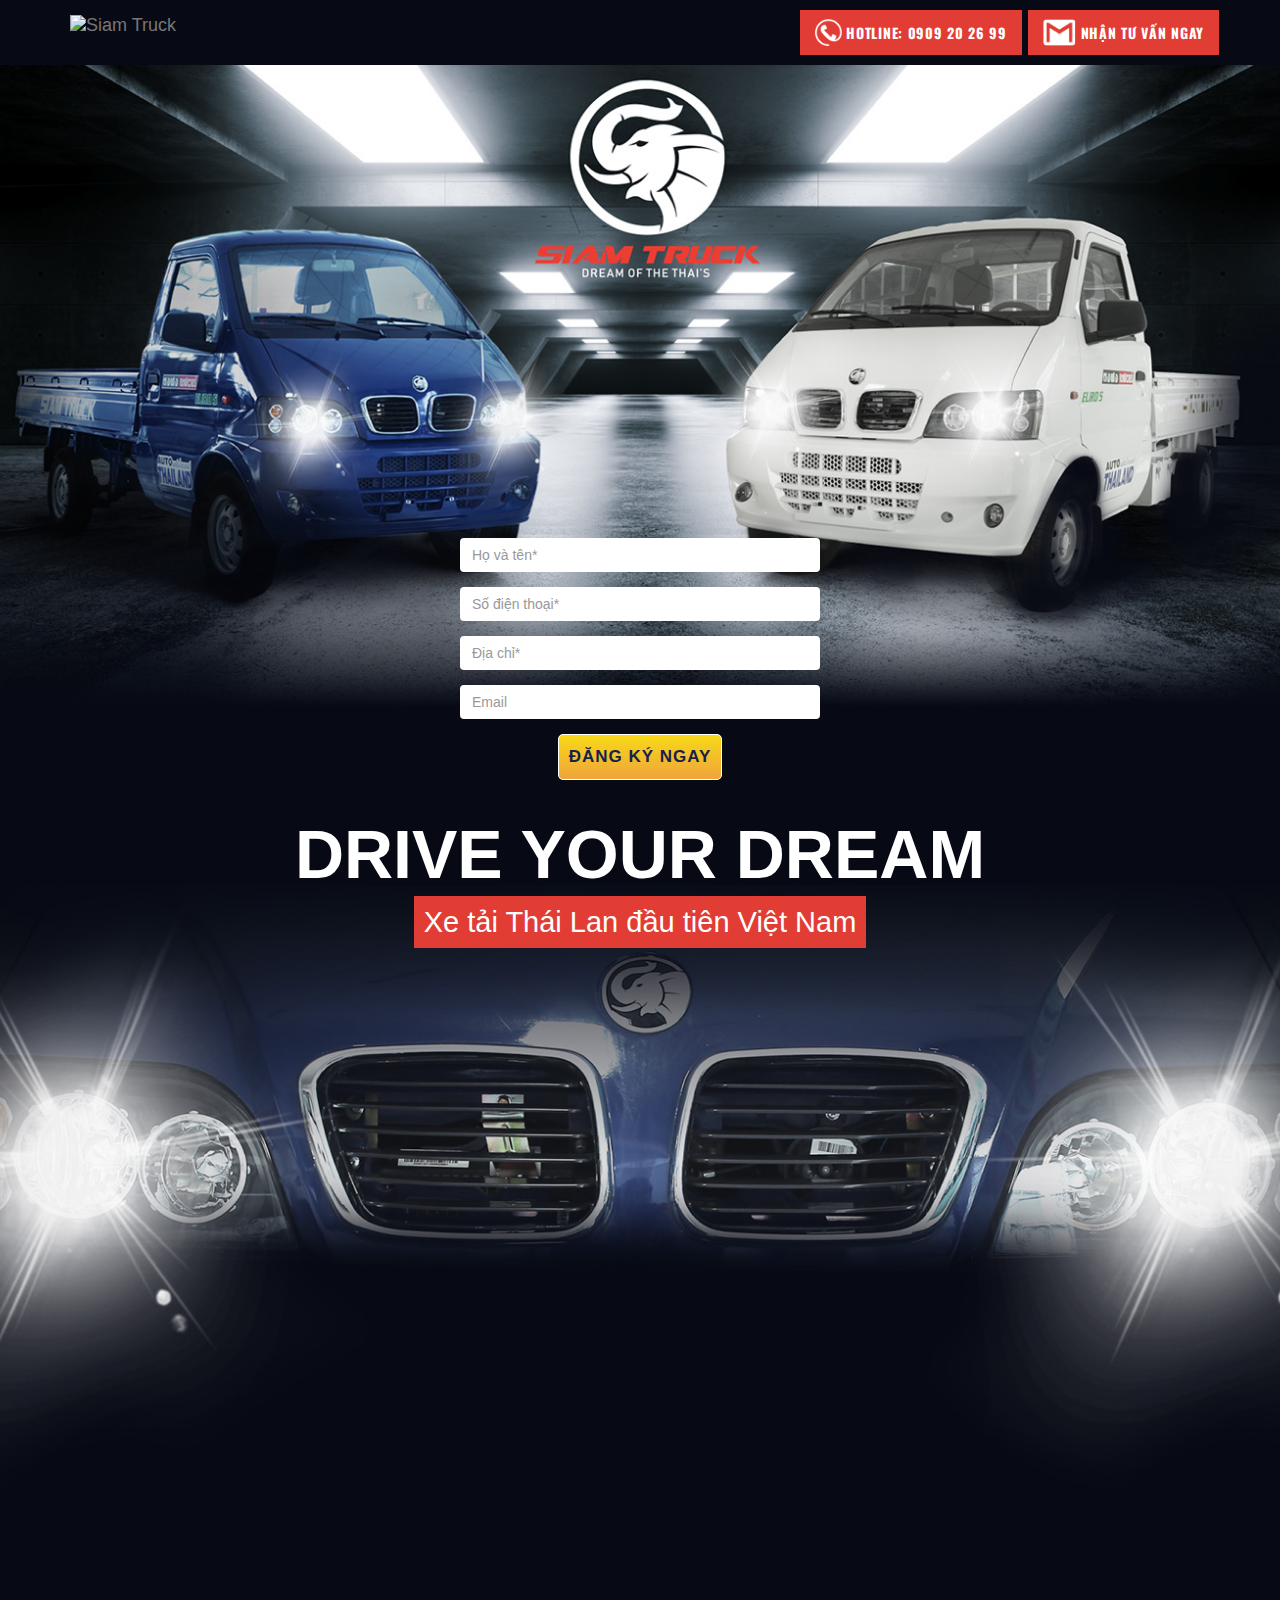
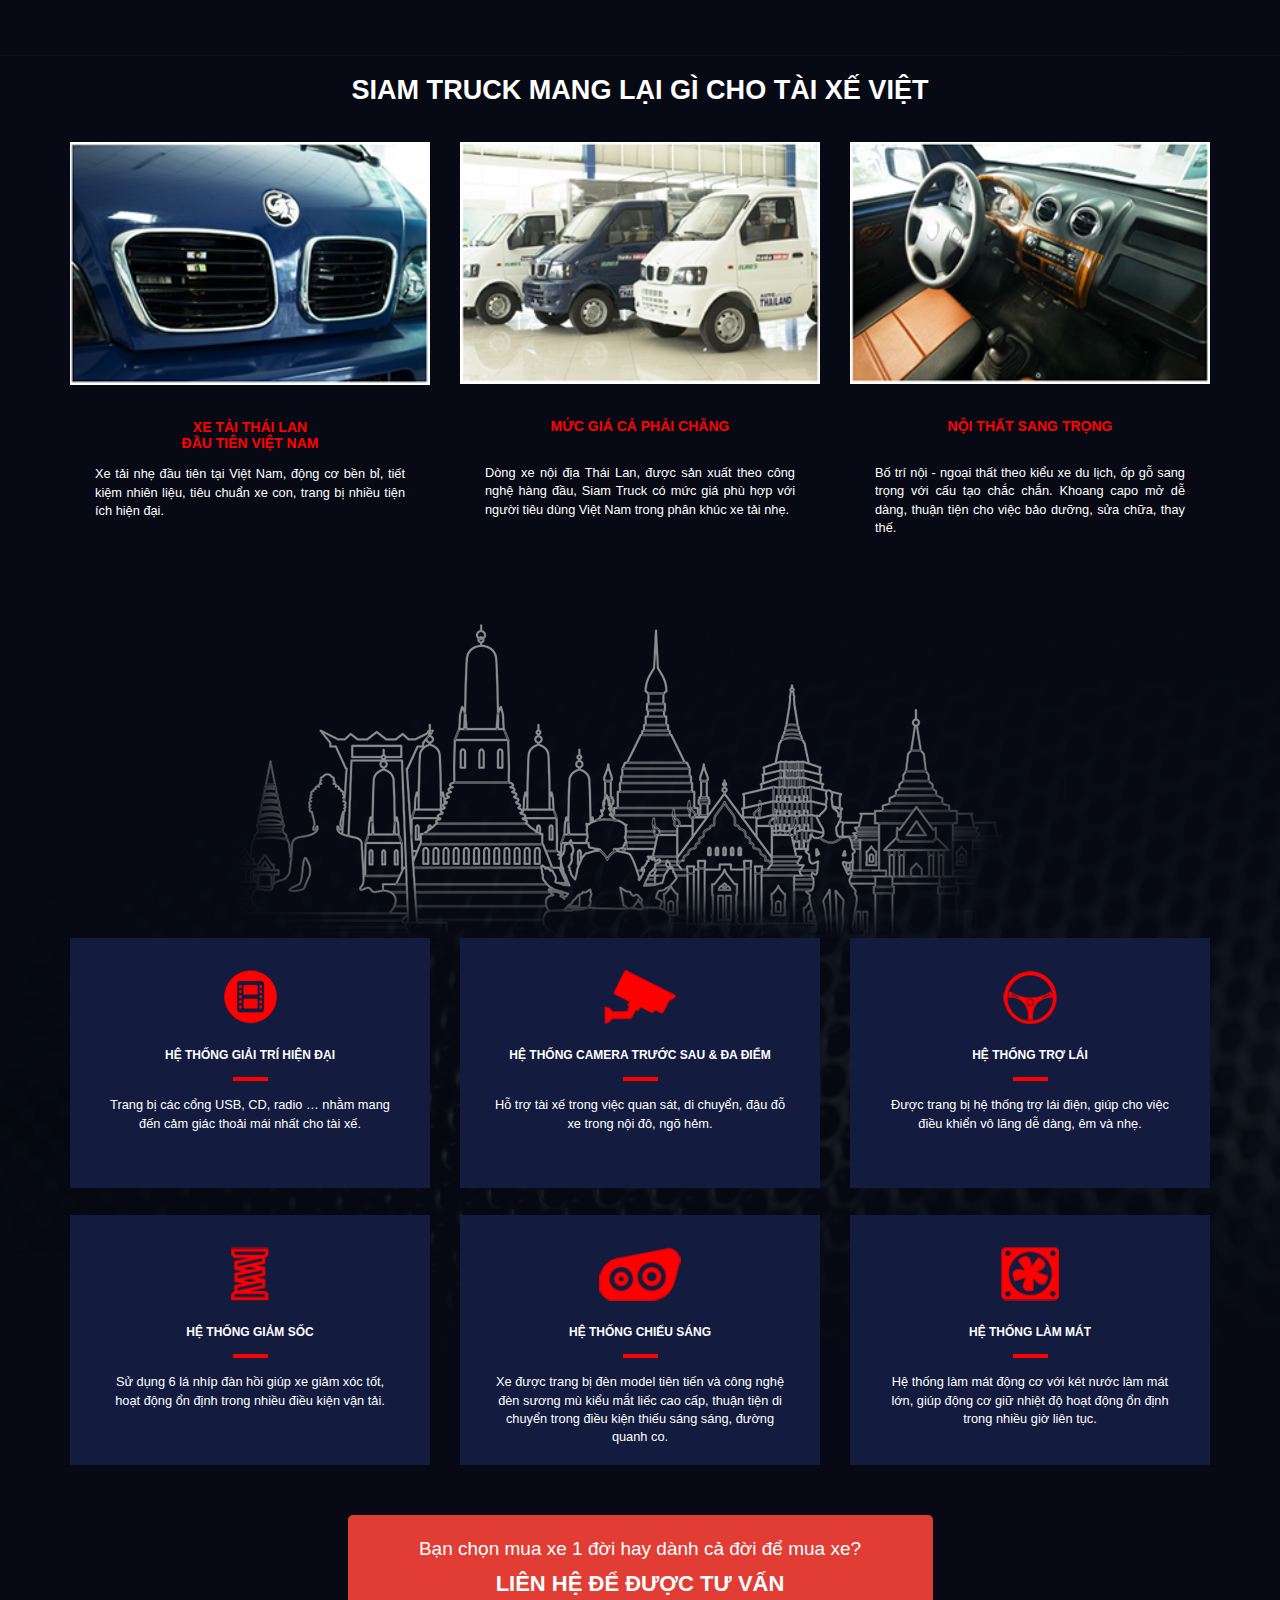
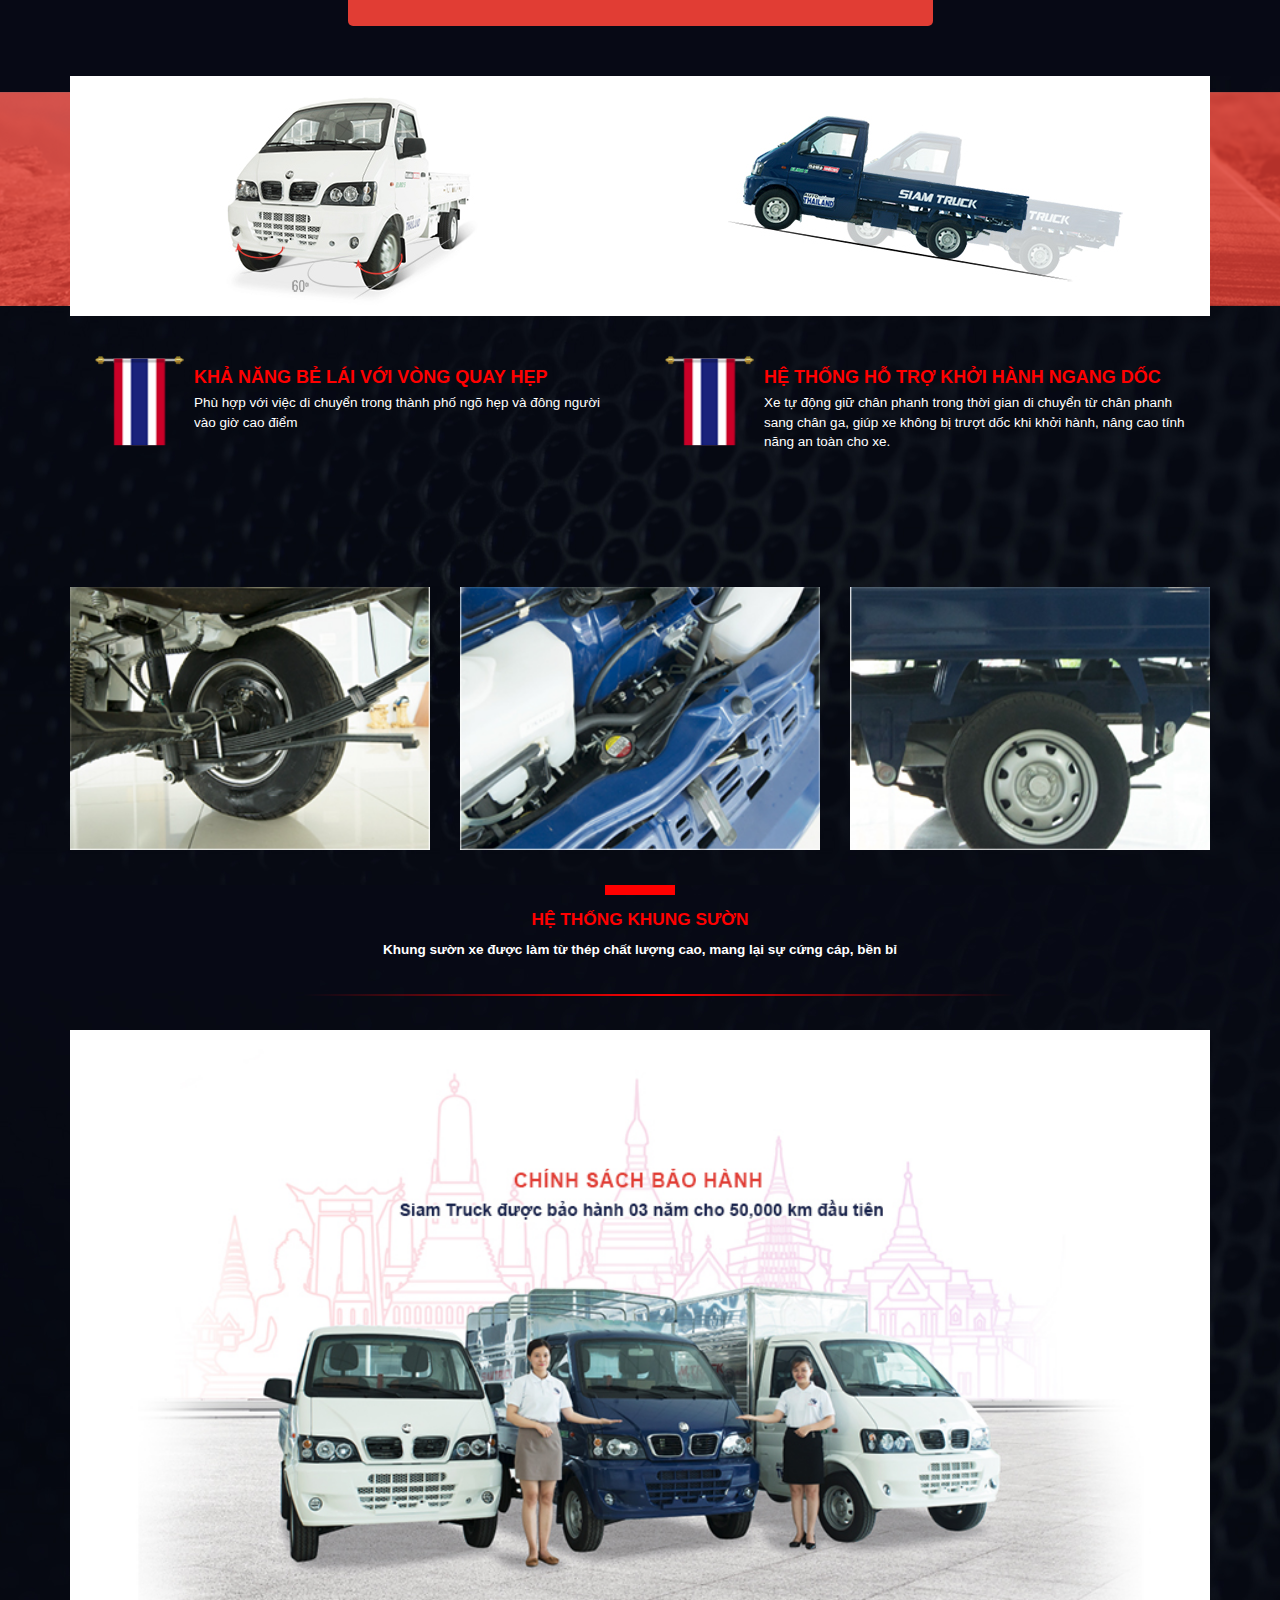
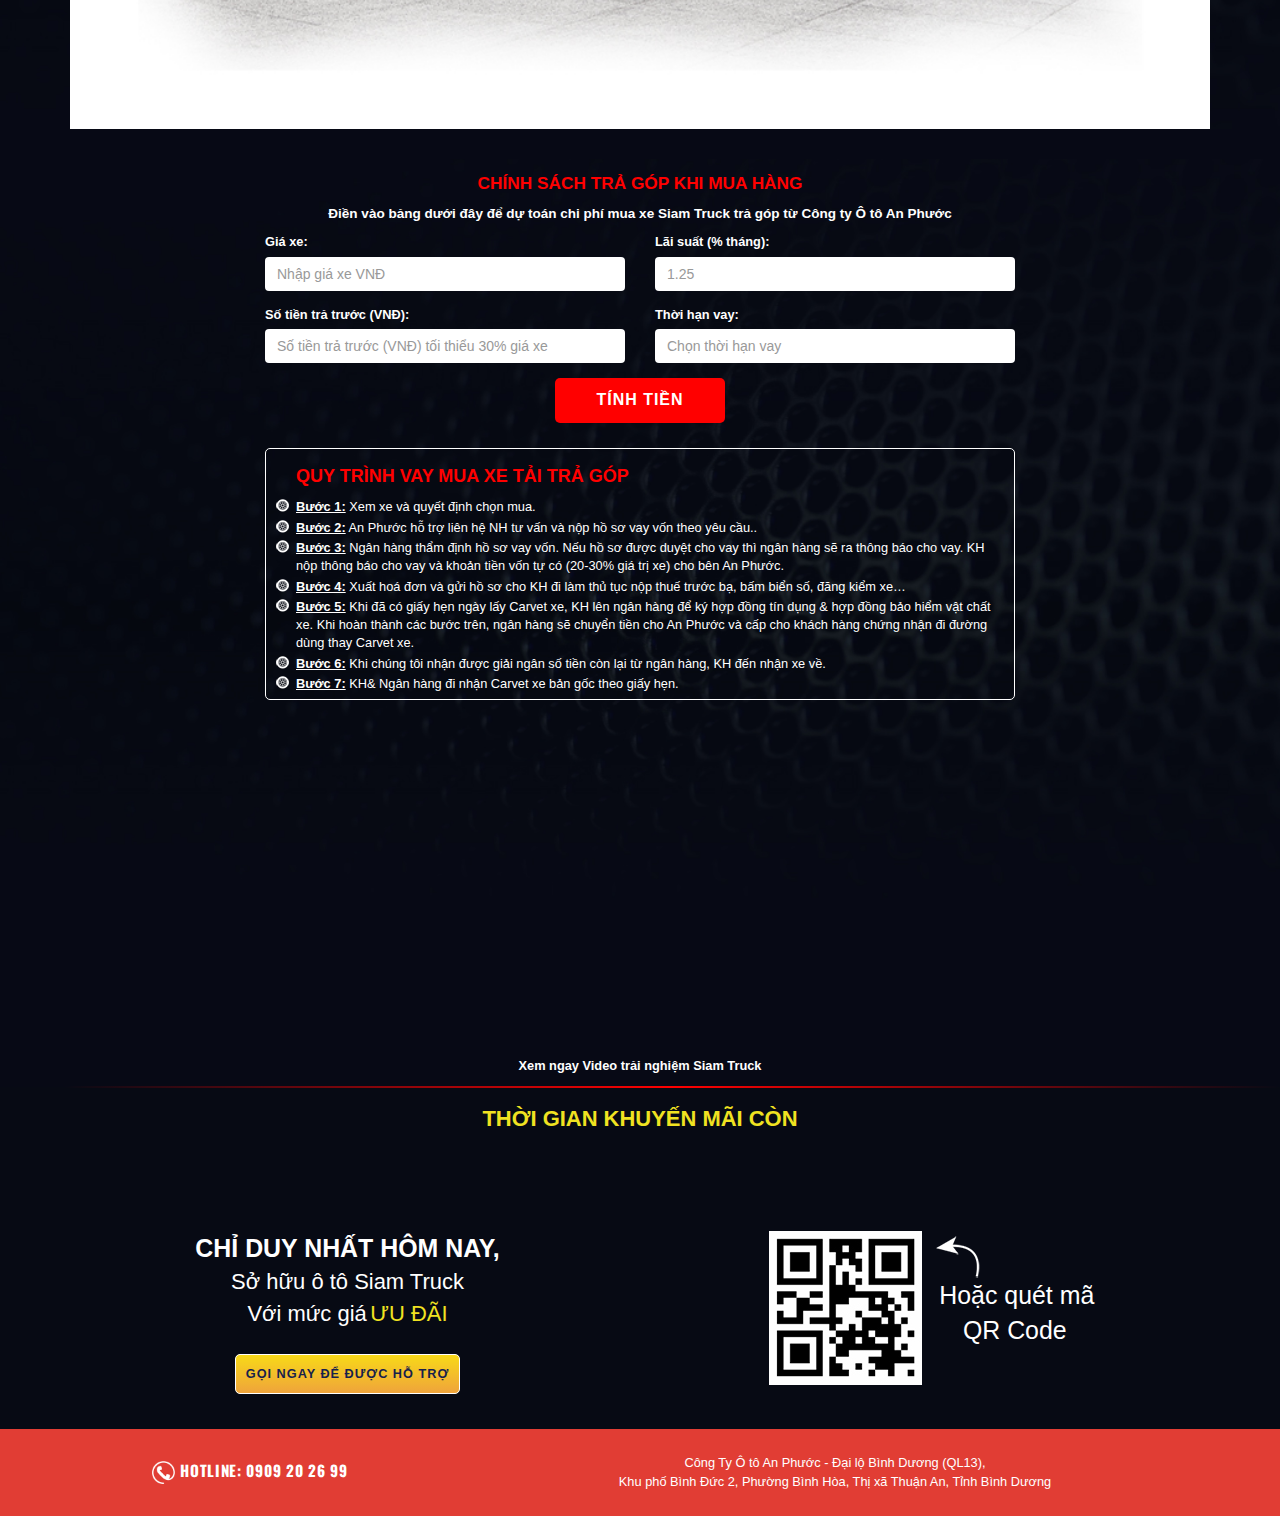
==== commit 8b3367f0: "de nho" ====
--- a/Stuffs/siam_truck/Index.html
+++ b/Stuffs/siam_truck/Index.html
@@ -260,13 +260,15 @@
                 <div class="col-md-8 col-md-offset-2 text-center">
                     <div class="gapSolidBig"></div>
                     <h1 class="tTitle">HỆ THỐNG KHUNG SƯỜN</h1>
-                    <p class="tParagraph"><strong>Khung sườn xe được làm từ thép chất lượng cao, mang lại sự cứng cáp, bền bỉ</strong></p>
+                    <p class="tParagraph"><strong>Khung sườn xe được làm từ thép chất lượng cao, mang lại sự cứng cáp,
+                            bền bỉ</strong></p>
                     <div class="divider div-transparent" style="margin-top: 35px; margin-bottom: 35px"></div>
                 </div>
             </div>
             <div class="row tWarrantyPolicy">
                 <div class="col-md-12 text-center ">
-                    <img src="assets/guarantee.jpg" class="img-responsive" alt="Image" style="width: 100%;height: auto;">
+                    <img src="assets/guarantee.jpg" class="img-responsive" alt="Image"
+                        style="width: 100%;height: auto;">
                 </div>
             </div>
         </div>
@@ -277,7 +279,8 @@
             <div class="row">
                 <div class="col-md-12 text-center">
                     <h1 class="tTitle">CHÍNH SÁCH TRẢ GÓP KHI MUA HÀNG</h1>
-                    <p class="tParagraph"><strong>Điền vào bảng dưới đây để dự toán chi phí mua xe Siam Truck trả góp từ Công ty Ô tô An
+                    <p class="tParagraph"><strong>Điền vào bảng dưới đây để dự toán chi phí mua xe Siam Truck trả góp từ
+                            Công ty Ô tô An
                             Phước</strong></p>
                 </div>
                 <div class="col-md-8 col-md-offset-2">
@@ -314,27 +317,36 @@
                             <h4>QUY TRÌNH VAY MUA XE TẢI TRẢ GÓP</h4>
                         </li>
                         <li><strong><ins>Bước 1:</ins></strong> Xem xe và quyết định chọn mua.</li>
-                        <li><strong><ins>Bước 2:</ins></strong> An Phước hỗ trợ liên hệ NH tư vấn và nộp hồ sơ vay vốn theo yêu cầu..</li>
-                        <li><strong><ins>Bước 3:</ins></strong> Ngân hàng thẩm định hồ sơ vay vốn. Nếu hồ sơ được duyệt cho vay thì ngân hàng sẽ ra thông báo cho vay. KH nộp thông báo cho vay và khoản tiền vốn tự có (20-30% giá trị xe) cho bên An Phước.</li>
-                        <li><strong><ins>Bước 4:</ins></strong> Xuất hoá đơn và gửi hồ sơ cho KH đi làm thủ tục nộp thuế trước bạ, bấm biển số, đăng kiểm xe…</li>
-                        <li><strong><ins>Bước 5:</ins></strong> Khi đã có giấy hẹn ngày lấy Carvet xe, KH lên ngân  hàng để ký hợp đồng tín dụng & hợp đồng bảo hiểm vật chất xe. Khi hoàn thành các bước trên, ngân hàng sẽ chuyển tiền cho An Phước và cấp cho khách hàng chứng nhận đi đường dùng thay Carvet xe.</li>
-                        <li><strong><ins>Bước 6:</ins></strong> Khi chúng tôi nhận được giải ngân số tiền còn lại từ ngân hàng, KH đến nhận xe về.</li>
-                        <li><strong><ins>Bước 7:</ins></strong> KH& Ngân hàng đi nhận Carvet xe bản gốc theo giấy hẹn.</li>
+                        <li><strong><ins>Bước 2:</ins></strong> An Phước hỗ trợ liên hệ NH tư vấn và nộp hồ sơ vay vốn
+                            theo yêu cầu..</li>
+                        <li><strong><ins>Bước 3:</ins></strong> Ngân hàng thẩm định hồ sơ vay vốn. Nếu hồ sơ được duyệt
+                            cho vay thì ngân hàng sẽ ra thông báo cho vay. KH nộp thông báo cho vay và khoản tiền vốn tự
+                            có (20-30% giá trị xe) cho bên An Phước.</li>
+                        <li><strong><ins>Bước 4:</ins></strong> Xuất hoá đơn và gửi hồ sơ cho KH đi làm thủ tục nộp thuế
+                            trước bạ, bấm biển số, đăng kiểm xe…</li>
+                        <li><strong><ins>Bước 5:</ins></strong> Khi đã có giấy hẹn ngày lấy Carvet xe, KH lên ngân hàng
+                            để ký hợp đồng tín dụng & hợp đồng bảo hiểm vật chất xe. Khi hoàn thành các bước trên, ngân
+                            hàng sẽ chuyển tiền cho An Phước và cấp cho khách hàng chứng nhận đi đường dùng thay Carvet
+                            xe.</li>
+                        <li><strong><ins>Bước 6:</ins></strong> Khi chúng tôi nhận được giải ngân số tiền còn lại từ
+                            ngân hàng, KH đến nhận xe về.</li>
+                        <li><strong><ins>Bước 7:</ins></strong> KH& Ngân hàng đi nhận Carvet xe bản gốc theo giấy hẹn.
+                        </li>
                     </ul>
                 </div>
                 <div class="col-md-6 col-md-offset-3 text-center" style="margin-top: 25px;">
-                        <div class="embed-responsive embed-responsive-16by9">
-                            <iframe width="1349" height="495" src="https://www.youtube.com/embed/7oSOVY9Cl48"
-                                frameborder="0"
-                                allow="accelerometer; autoplay; encrypted-media; gyroscope; picture-in-picture"
-                                allowfullscreen></iframe>
-                            <iframe width="1349" height="495" src="https://www.youtube.com/embed/7oSOVY9Cl48"
-                                frameborder="0"
-                                allow="accelerometer; autoplay; encrypted-media; gyroscope; picture-in-picture"
-                                allowfullscreen></iframe>
-                        </div>
-                        <p style="margin: 10px auto;"><strong>Xem ngay Video trải nghiệm Siam Truck</strong></p>
-                    </div>
+                    <div class="embed-responsive embed-responsive-16by9">
+                        <iframe width="1349" height="495" src="https://www.youtube.com/embed/7oSOVY9Cl48"
+                            frameborder="0"
+                            allow="accelerometer; autoplay; encrypted-media; gyroscope; picture-in-picture"
+                            allowfullscreen></iframe>
+                        <iframe width="1349" height="495" src="https://www.youtube.com/embed/7oSOVY9Cl48"
+                            frameborder="0"
+                            allow="accelerometer; autoplay; encrypted-media; gyroscope; picture-in-picture"
+                            allowfullscreen></iframe>
+                    </div>
+                    <p style="margin: 10px auto;"><strong>Xem ngay Video trải nghiệm Siam Truck</strong></p>
+                </div>
             </div>
         </div>
     </section>
@@ -348,16 +360,26 @@
                 </div>
                 <div class="col-md-6 text-center">
                     <p>
-                        <strong>CHỈ DUY NHẤT HÔM NAY,</strong>
+                        <span style="font-size: 24.9px; font-weight: bold;">CHỈ DUY NHẤT HÔM NAY,</span>
                         <br>
-                        Sở hữu ô tô Siam Truck
+                        <span style="font-size: 21.96px;">Sở hữu ô tô Siam Truck</span>
                         <br>
-                        Với mức giá <span>ƯU ĐÃI</span>
+                        <span style="font-size: 21.96px;">Với mức giá</span> <span
+                            style="font-size: 21.96px; color: #f0e221;">ƯU
+                            ĐÃI</span>
                         <br>
-                        <button type="button" class="btn btn-default">GỌI NGAY ĐỂ ĐƯỢC HỖ TRỢ</button>
+                        <button type="button" class="btn btn-golden" style="font-size: 12.71px; margin: 25px auto;">GỌI
+                            NGAY ĐỂ ĐƯỢC HỖ TRỢ</button>
                     </p>
                 </div>
-                <div class="col-md-6  text-center">Mã QR</div>
+                <div class="col-md-6 text-center">
+                    <img src="assets/qr.jpg" class="img-responsive" alt="Image"
+                        style="display: inline-block; margin-right: 10px; vertical-align: top;">
+                    <div style="display: inline-block; width: 160px;">
+                        <img src="assets/qr-arrow.png" alt="Image" style="display: block; padding-top: 5px;">
+                        <span style="font-size: 24.9px; padding: 2px;">Hoặc quét mã <br>QR Code</span>
+                    </div>
+                </div>
             </div>
         </div>
     </section>
@@ -365,9 +387,10 @@
     <footer class="footer">
         <div class="container">
             <div class="row">
-                <div class="col-md-4 text-center">HOTLINE: 0909 20 26 99</div>
+                <div class="col-md-4 text-center tHotline"><img src="assets/hotline.png"> <span>HOTLINE: 0909 20 26 99</span></div>
                 <div class="col-md-8 text-center">
-                    <p>ababaxx <br> aasaskcmaoscasocasmocmasocamosckmaoskcmaoscmsokamc</p>
+                    <span>Công Ty Ô tô An Phước - Đại lộ Bình Dương (QL13),<br> Khu phố Bình Đức 2, Phường Bình Hòa, Thị xã
+                        Thuận An, Tỉnh Bình Dương</span>
                 </div>
             </div>
         </div>
--- a/Stuffs/siam_truck/style.css
+++ b/Stuffs/siam_truck/style.css
@@ -27,7 +27,6 @@
     color: #f0e221;
     font-size: 21.96px;
 }
-
 
 p.tParagraph {
     font-size: 13.52px;
@@ -177,36 +176,35 @@
     background: #fff;
 }
 
-#s7 .tAbilityBoxImage {
+#s7 .tAbilityBoxImage>img {
     margin: auto;
 }
 
 /* màn hình laptop trở lên */
 
-#s7 .tAbilityBox:first-child {
-    padding-right: 0;
-}
-
-#s7 .tAbilityBox:last-child {
-    padding-left: 0;
+@media (min-width: 992px) {
+    #s7 .tAbilityBox:first-child {
+        padding-right: 0;
+    }
+    #s7 .tAbilityBox:last-child {
+        padding-left: 0;
+    }
 }
 
 #s7 .tAbilityBoxMedia {
     margin-top: 40px;
     margin-bottom: 40px;
-}
-
-#s7 .tAbilityBoxMedia:first-child {
-    padding-right: 15px;
-}
-
-#s7 .tAbilityBoxMedia:last-child {
-    padding-left: 15px;
+    padding-left: 25px;
+    padding-right: 25px;
 }
 
 #s7 .tAbilityBoxMedia .media-object {
     height: 90px;
     width: auto;
+}
+
+#s7 .tAbilityBoxMedia .media-body {
+    font-size: 13.52px;
 }
 
 #s7 .tAbilityBoxMedia .media-body h4.media-heading {
@@ -247,6 +245,30 @@
 
 #s11 .embed-responsive {
     border-radius: 15px;
+}
+
+#s12 {
+    background-color: #070a14;
+}
+
+.footer {
+    background-color: #e13d34;
+    padding-top: 25px;
+    padding-bottom: 25px;
+}
+
+.footer .tHotline {
+    font-family: 'Oswald', sans-serif;
+    font-weight: bold;
+    font-size: 15.11px;
+    letter-spacing: .7px;
+    vertical-align: middle;
+    padding: 6px 0px;
+}
+
+.footer .tHotline>img {
+    width: 23px;
+    height: 23px;
 }
 
 .tInstallment {
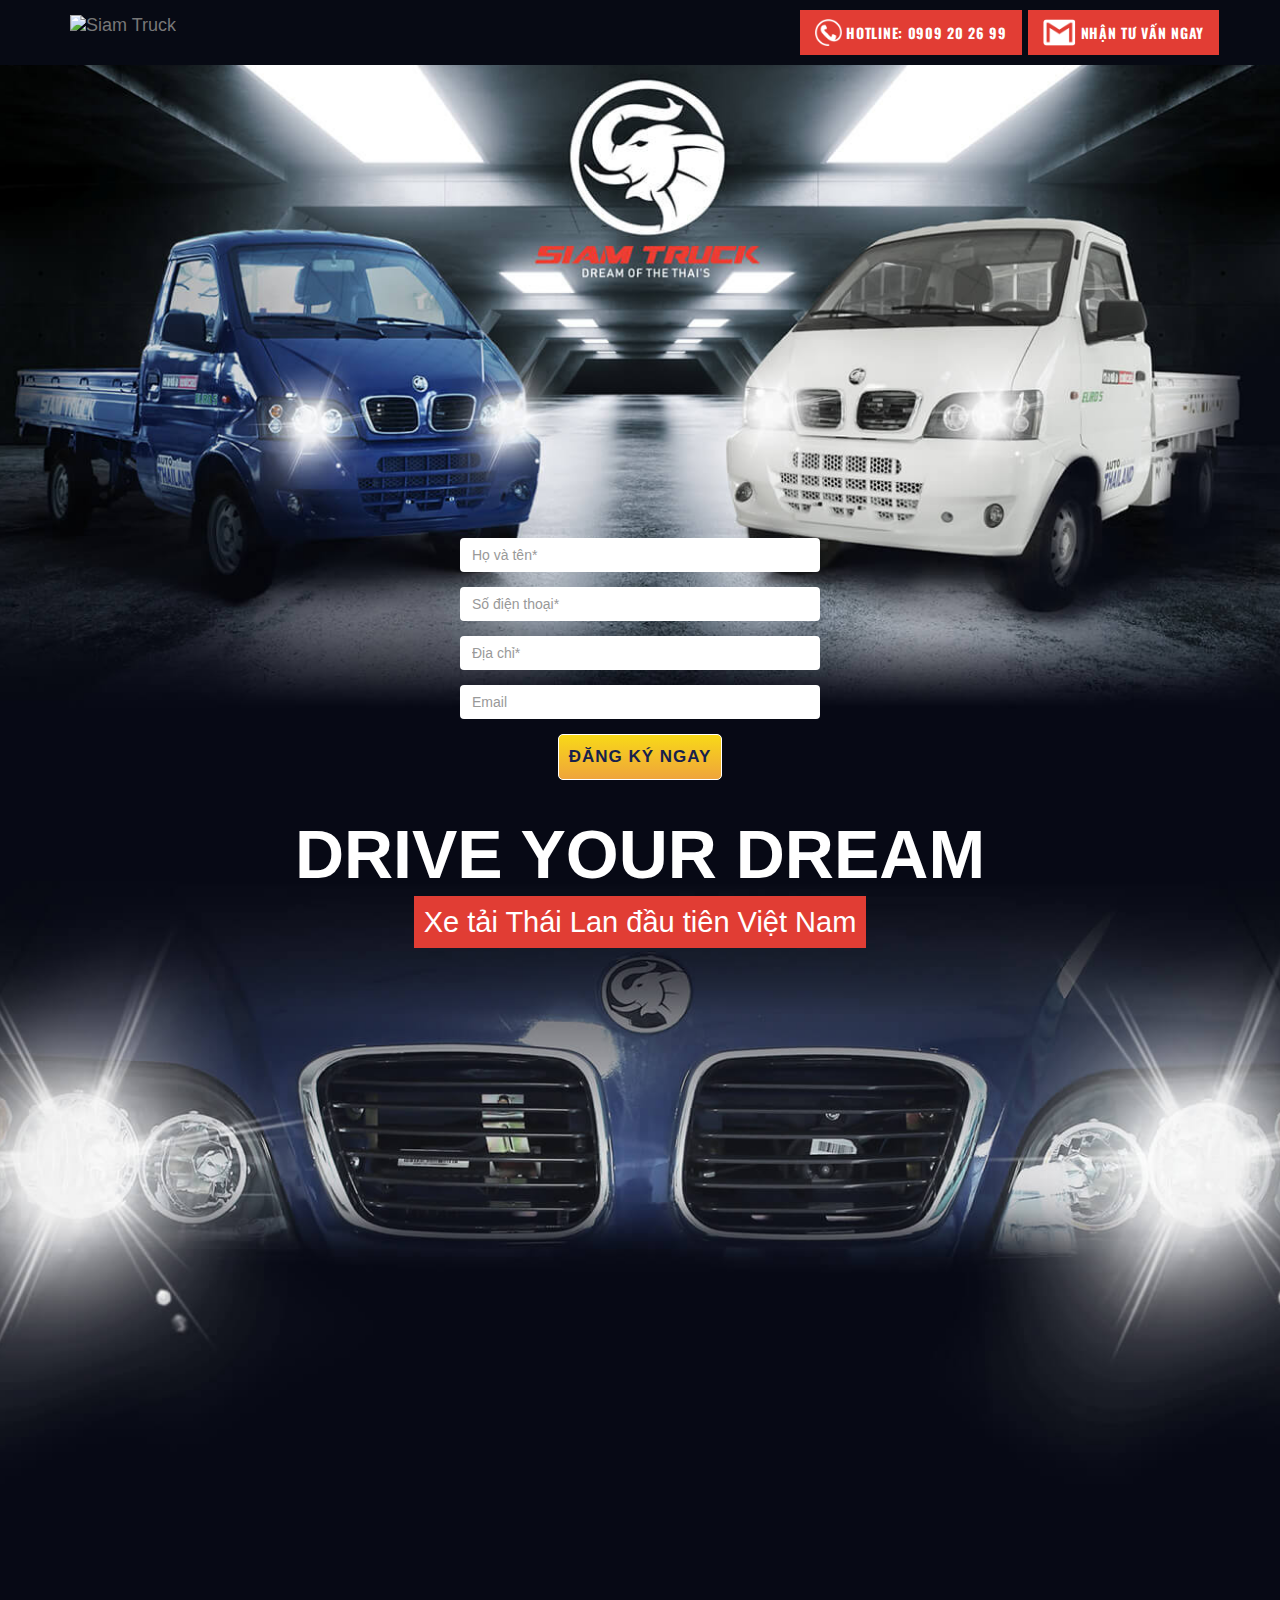
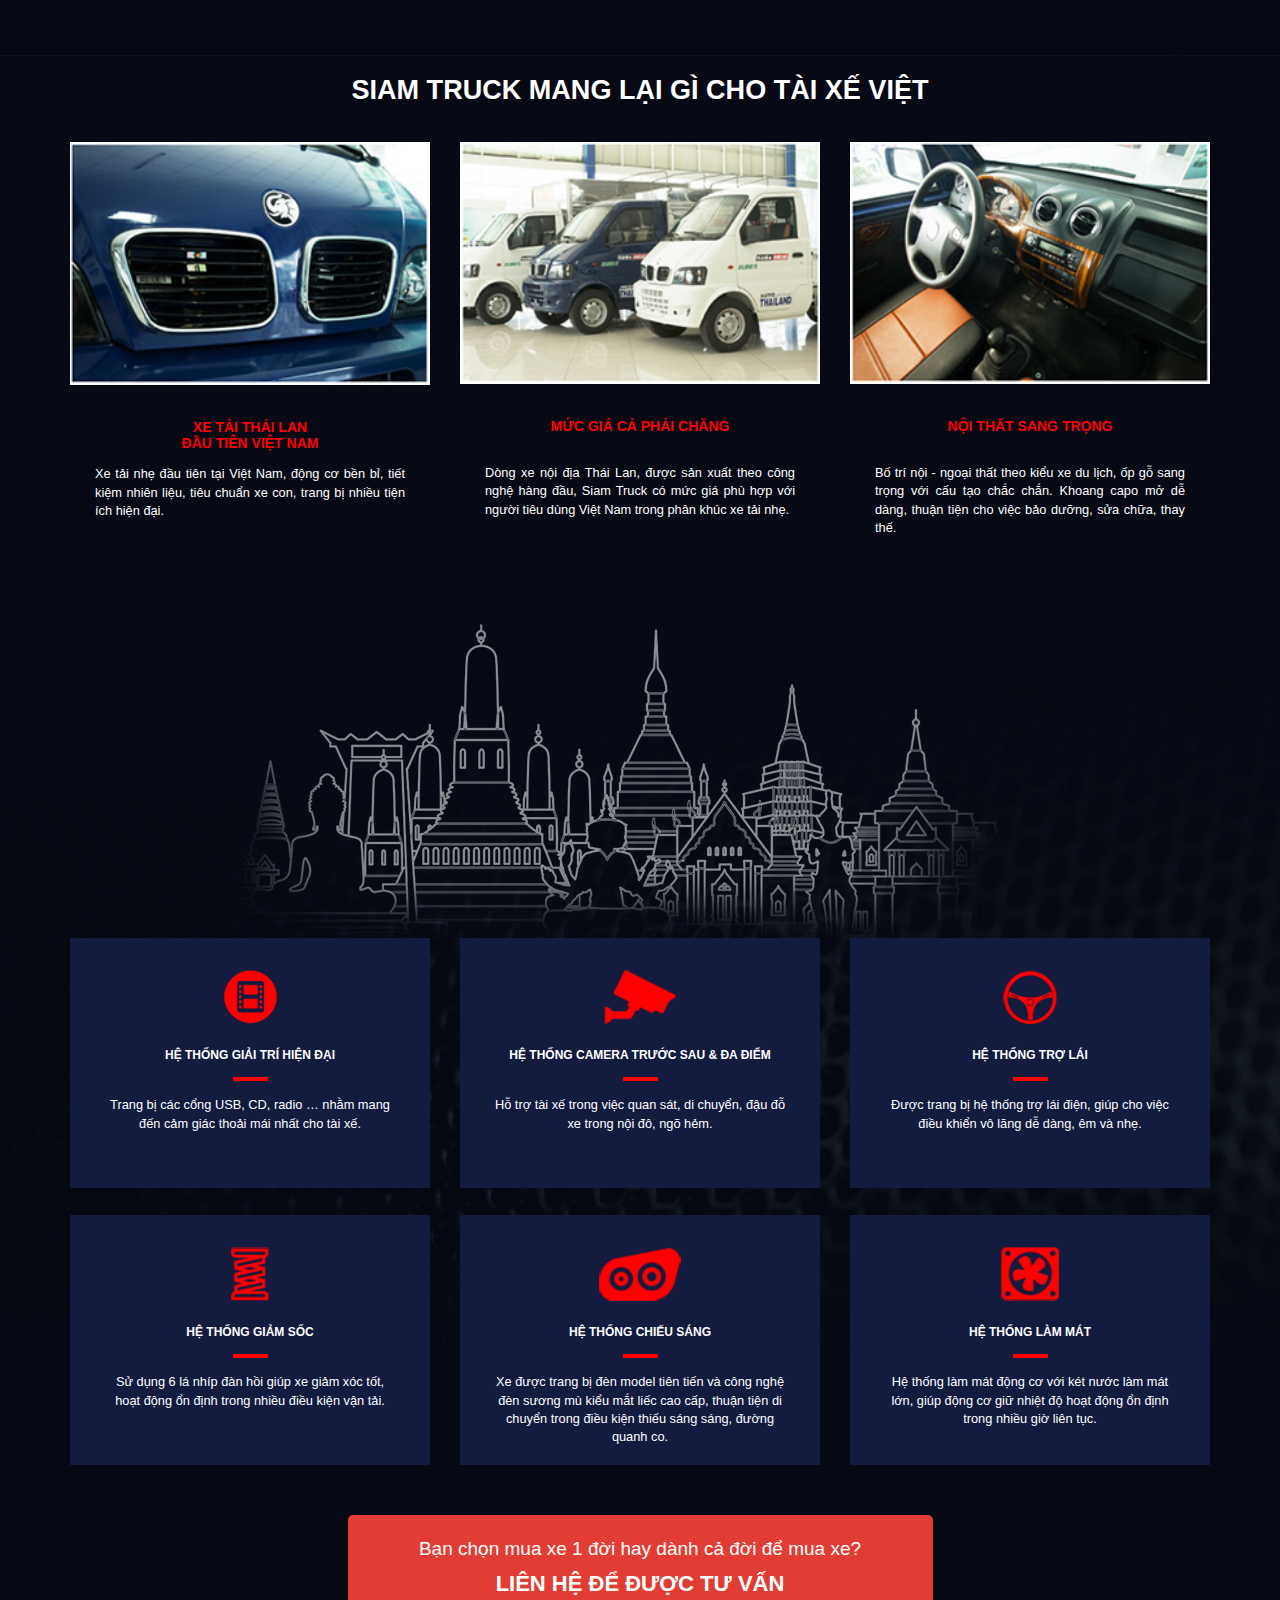
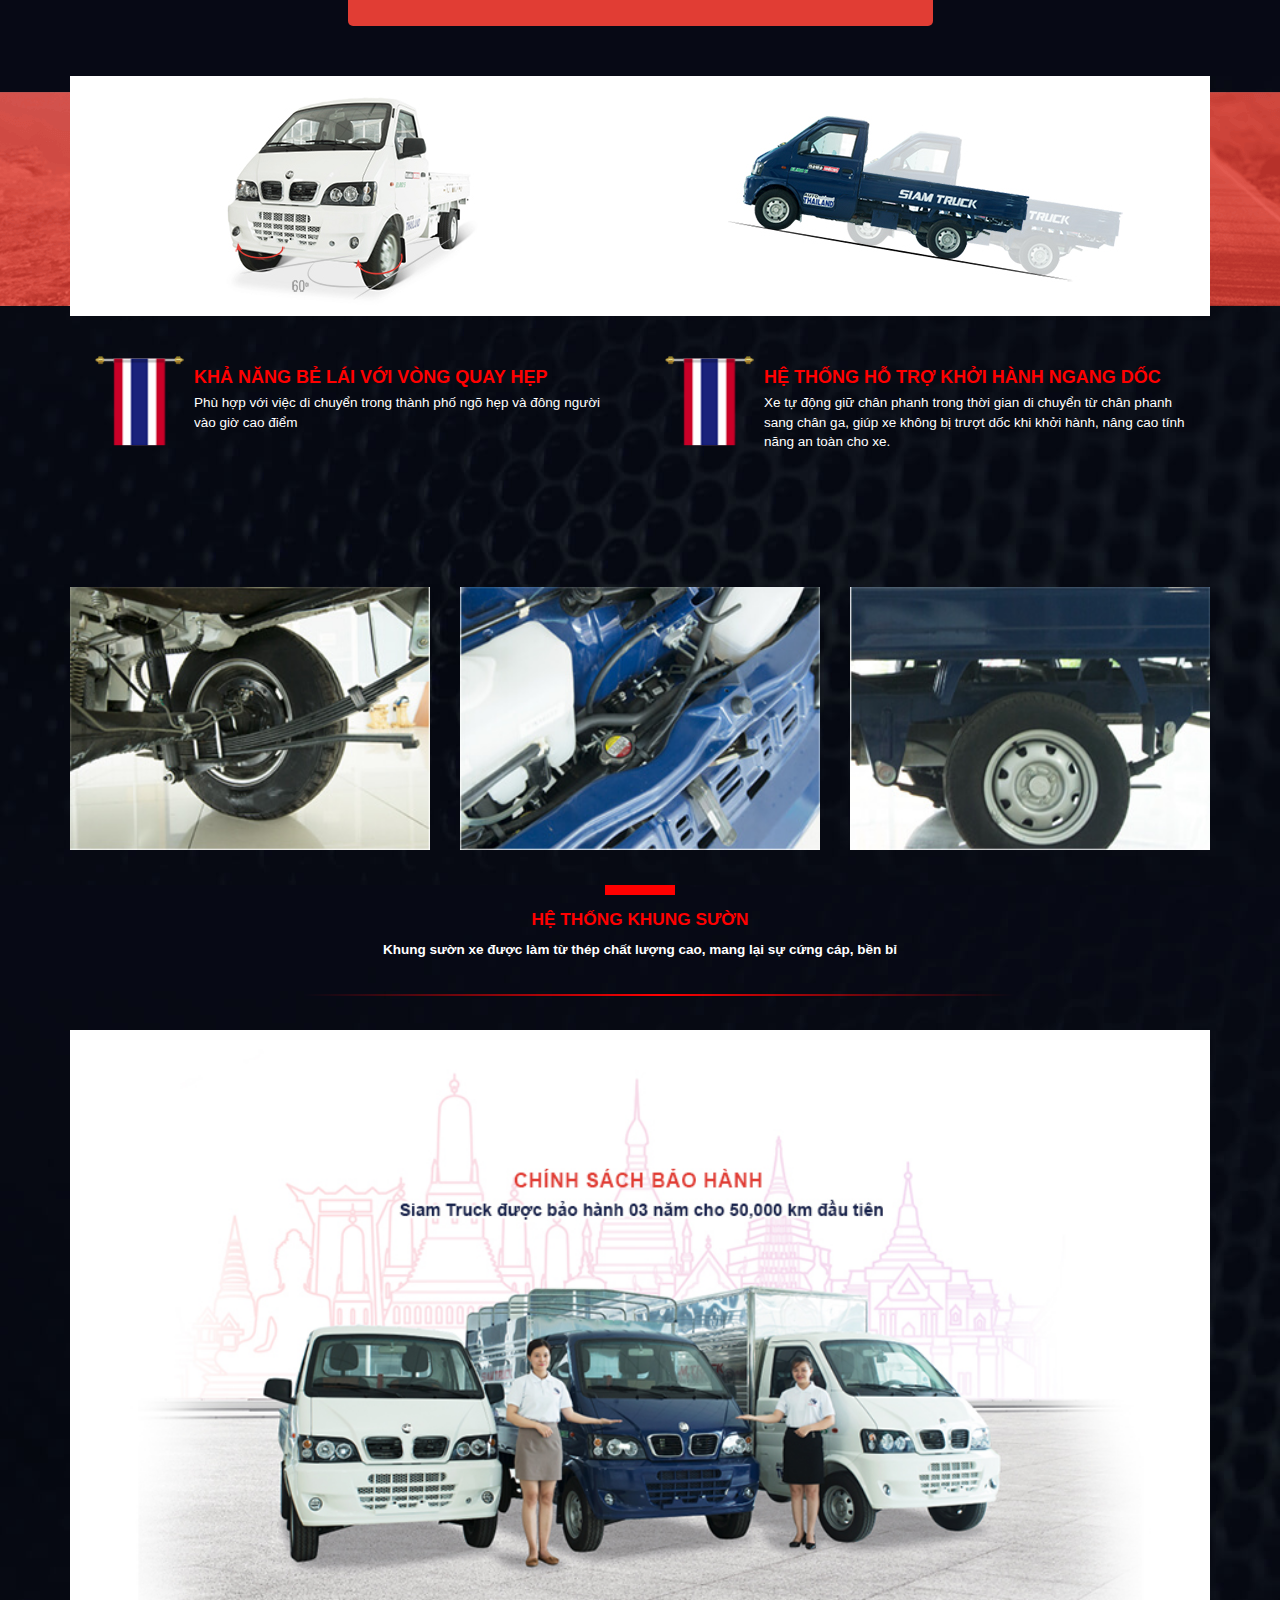
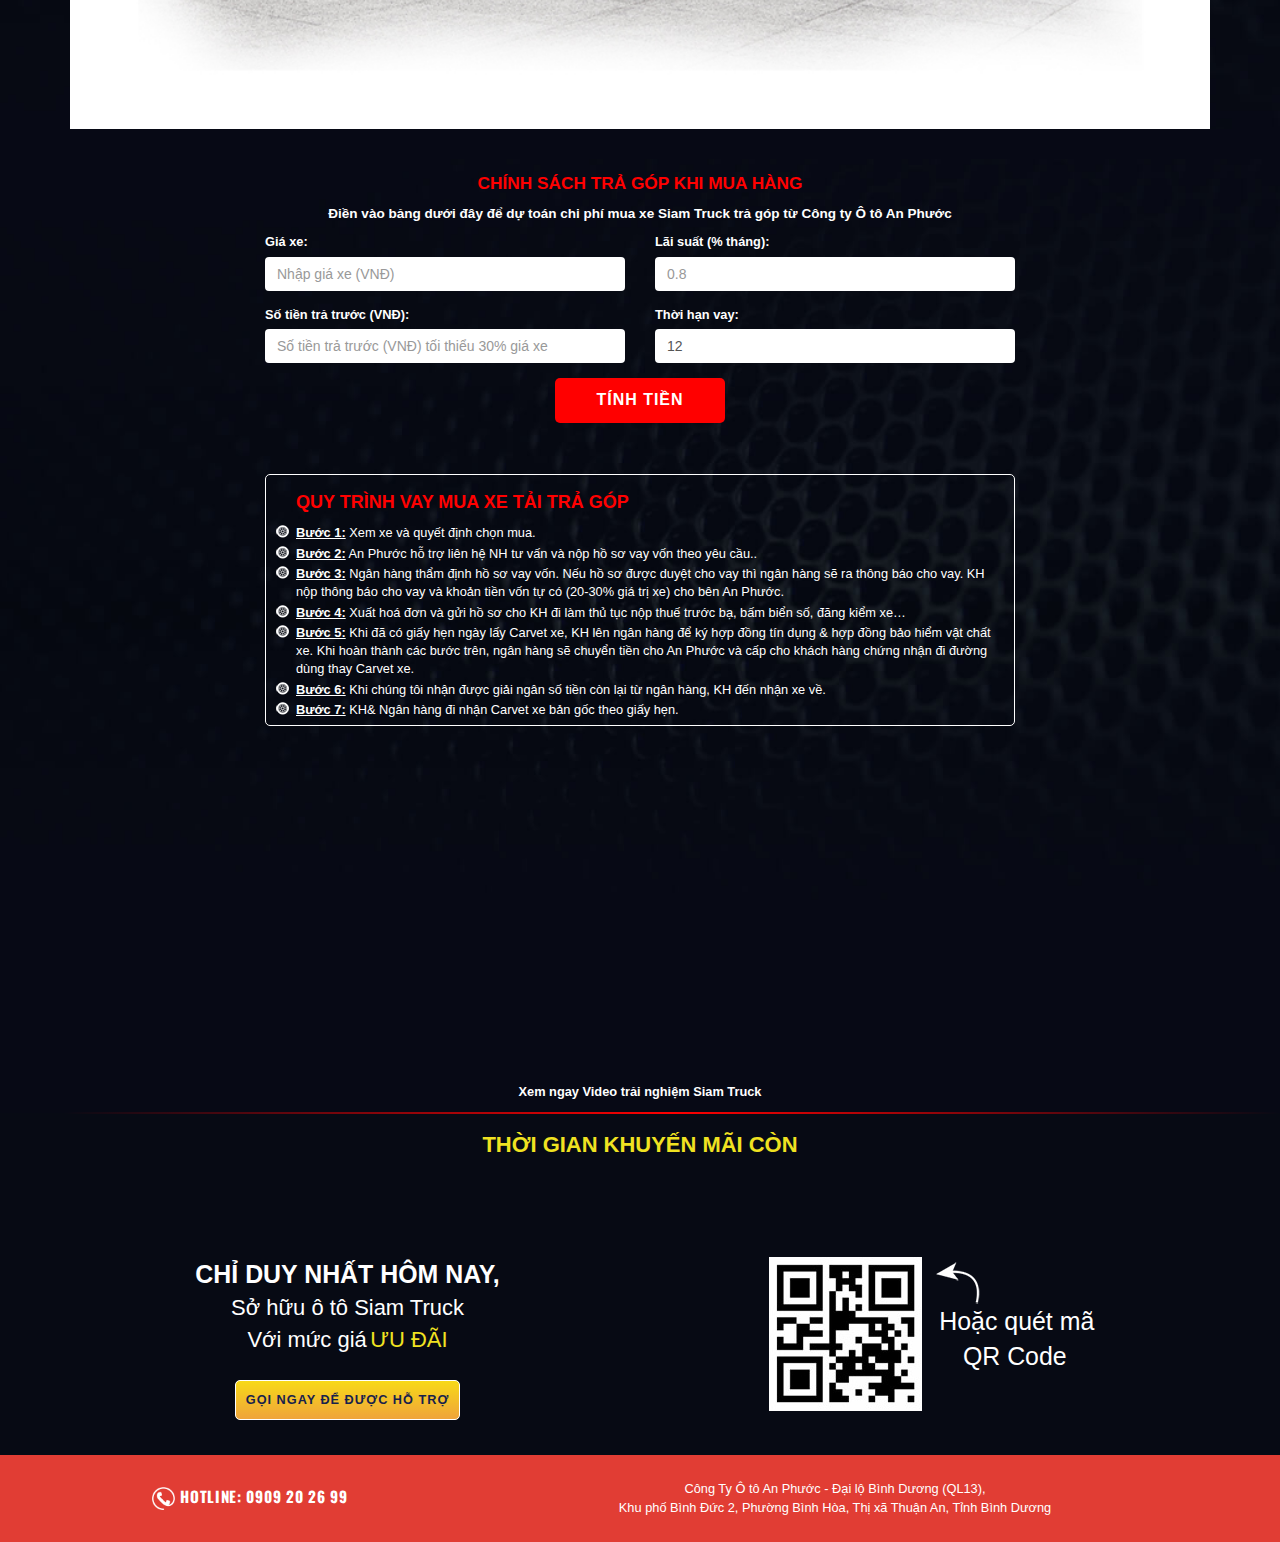
==== commit 4aaf0b5f: "de nho - add caculator" ====
--- a/Stuffs/siam_truck/Index.html
+++ b/Stuffs/siam_truck/Index.html
@@ -288,25 +288,30 @@
                         <form id="tCalculator">
                             <div class="form-group col-md-6">
                                 <label for="ipPrice">Giá xe:</label>
-                                <input type="text" class="form-control" id="ipPrice" placeholder="Nhập giá xe VNĐ">
+                                <input type="text" class="form-control" id="ipPrice" onkeyup="FormatNumber(this)"
+                                    placeholder="Nhập giá xe (VNĐ)">
                             </div>
                             <div class="form-group col-md-6">
                                 <label for="ipPrice">Lãi suất (% tháng):</label>
-                                <input type="text" class="form-control" id="ipInterestRate" placeholder="1.25">
+                                <input type="text" class="form-control" id="ipInterestRate" placeholder="0.8">
                             </div>
                             <div class="form-group col-md-6">
                                 <label for="ipPrice">Số tiền trả trước (VNĐ):</label>
-                                <input type="number" class="form-control" id="ipPrepaid"
+                                <input type="text" class="form-control" id="ipPrepaid" onkeyup="FormatNumber(this)"
                                     placeholder="Số tiền trả trước (VNĐ) tối thiểu 30% giá xe">
                             </div>
                             <div class="form-group col-md-6">
                                 <label for="ipPrice">Thời hạn vay:</label>
-                                <input type="number" class="form-control" id="ipTenor" placeholder="Chọn thời hạn vay">
+                                <input type="number" class="form-control" id="ipTenor" value="12"
+                                    placeholder="Chọn thời hạn vay">
                             </div>
                             <div class="col-md-12 text-center">
-                                <button type="button" class="btn btn-light-red">TÍNH TIỀN</button>
+                                <button type="button" class="btn btn-light-red" onclick="Calculate()">TÍNH TIỀN</button>
                             </div>
                         </form>
+                    </div>
+                    <div class="row">
+                        <div class="col-md-12" id="tResult"></div>
                     </div>
                 </div>
             </div>
@@ -387,9 +392,11 @@
     <footer class="footer">
         <div class="container">
             <div class="row">
-                <div class="col-md-4 text-center tHotline"><img src="assets/hotline.png"> <span>HOTLINE: 0909 20 26 99</span></div>
+                <div class="col-md-4 text-center tHotline"><img src="assets/hotline.png"> <span>HOTLINE: 0909 20 26
+                        99</span></div>
                 <div class="col-md-8 text-center">
-                    <span>Công Ty Ô tô An Phước - Đại lộ Bình Dương (QL13),<br> Khu phố Bình Đức 2, Phường Bình Hòa, Thị xã
+                    <span>Công Ty Ô tô An Phước - Đại lộ Bình Dương (QL13),<br> Khu phố Bình Đức 2, Phường Bình Hòa, Thị
+                        xã
                         Thuận An, Tỉnh Bình Dương</span>
                 </div>
             </div>
@@ -400,5 +407,6 @@
 <script src="https://stackpath.bootstrapcdn.com/bootstrap/3.4.1/js/bootstrap.min.js"
     integrity="sha384-aJ21OjlMXNL5UyIl/XNwTMqvzeRMZH2w8c5cRVpzpU8Y5bApTppSuUkhZXN0VxHd"
     crossorigin="anonymous"></script>
+<script src="script.js"></script>
 
 </html>--- a/Stuffs/siam_truck/style.css
+++ b/Stuffs/siam_truck/style.css
@@ -403,4 +403,17 @@
     width: 95%;
     height: 2px;
     background-image: linear-gradient(to right, transparent, #ff0000, transparent);
+}
+
+#tResult {
+    margin-top: 25px;
+    color: #070915;
+}
+
+#tResult table{
+    background-color: #fff;
+}
+
+#tResult .note {
+    color:#fff;
 }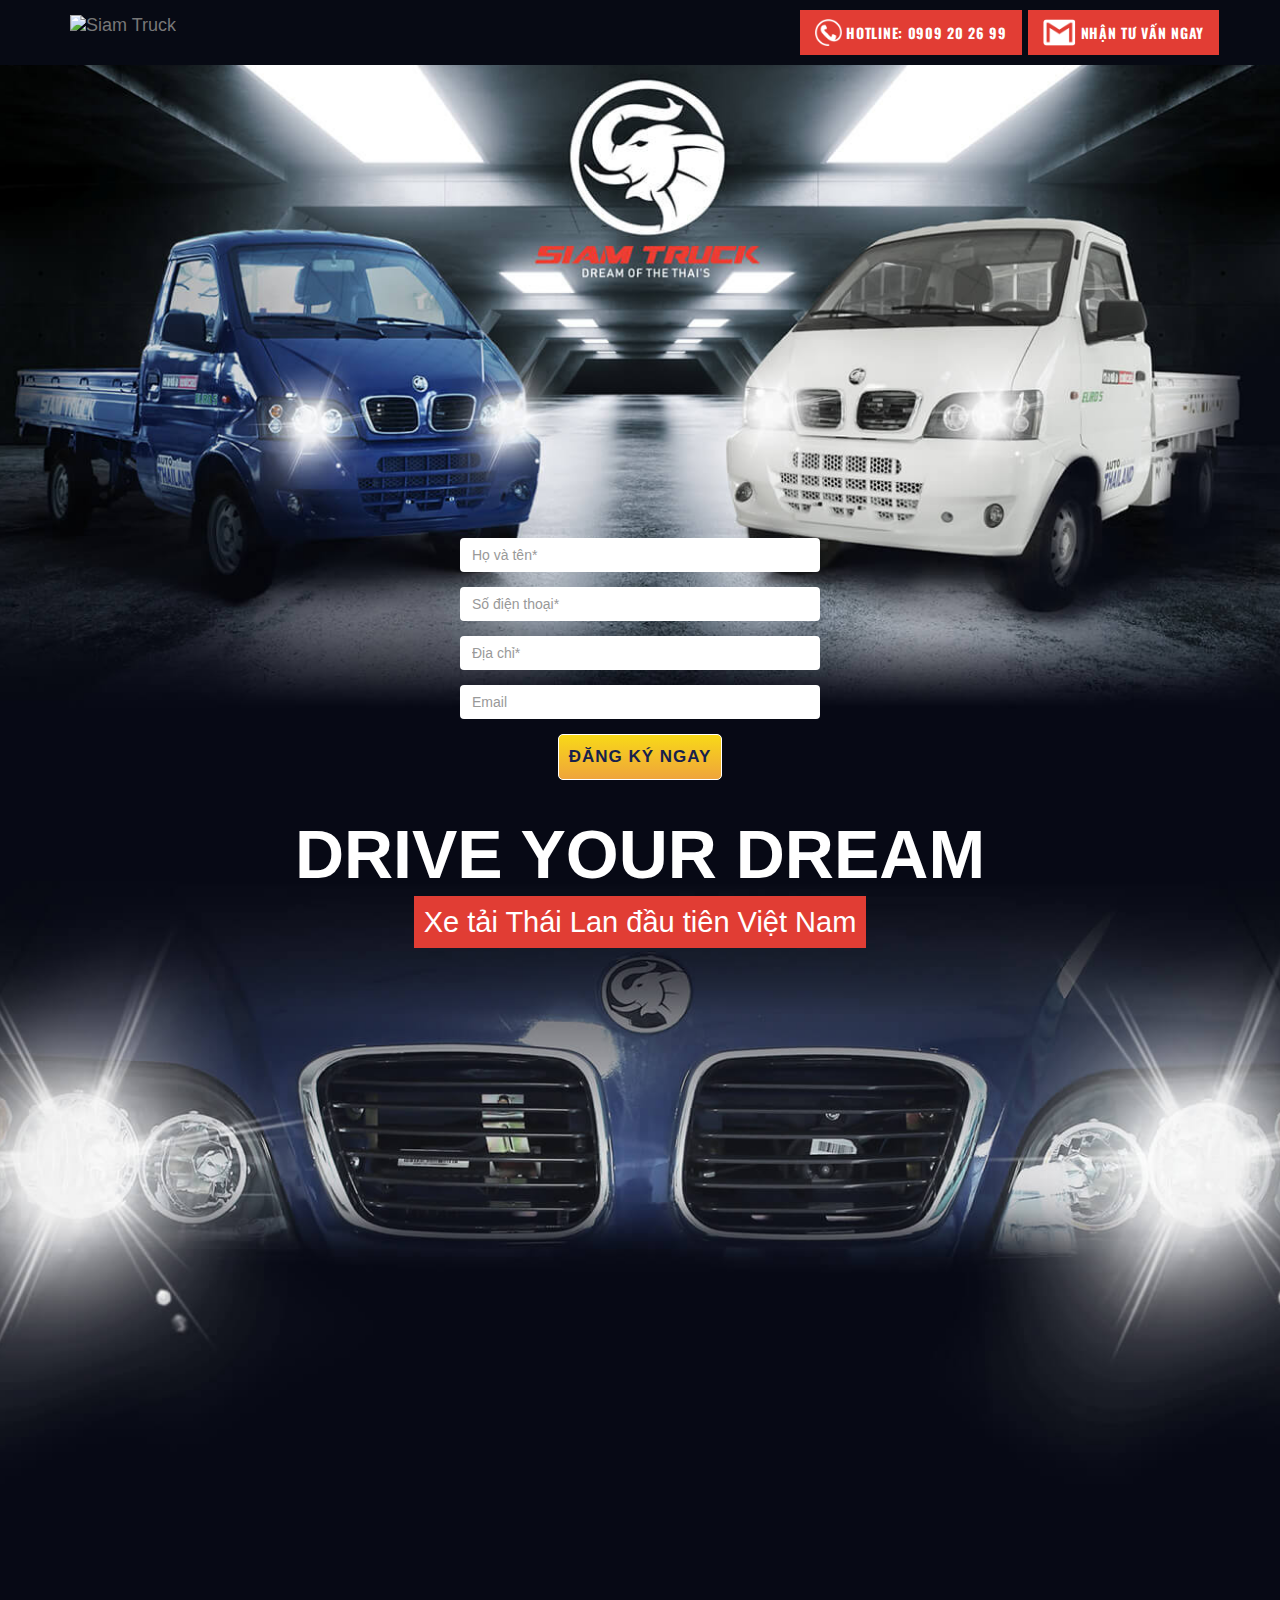
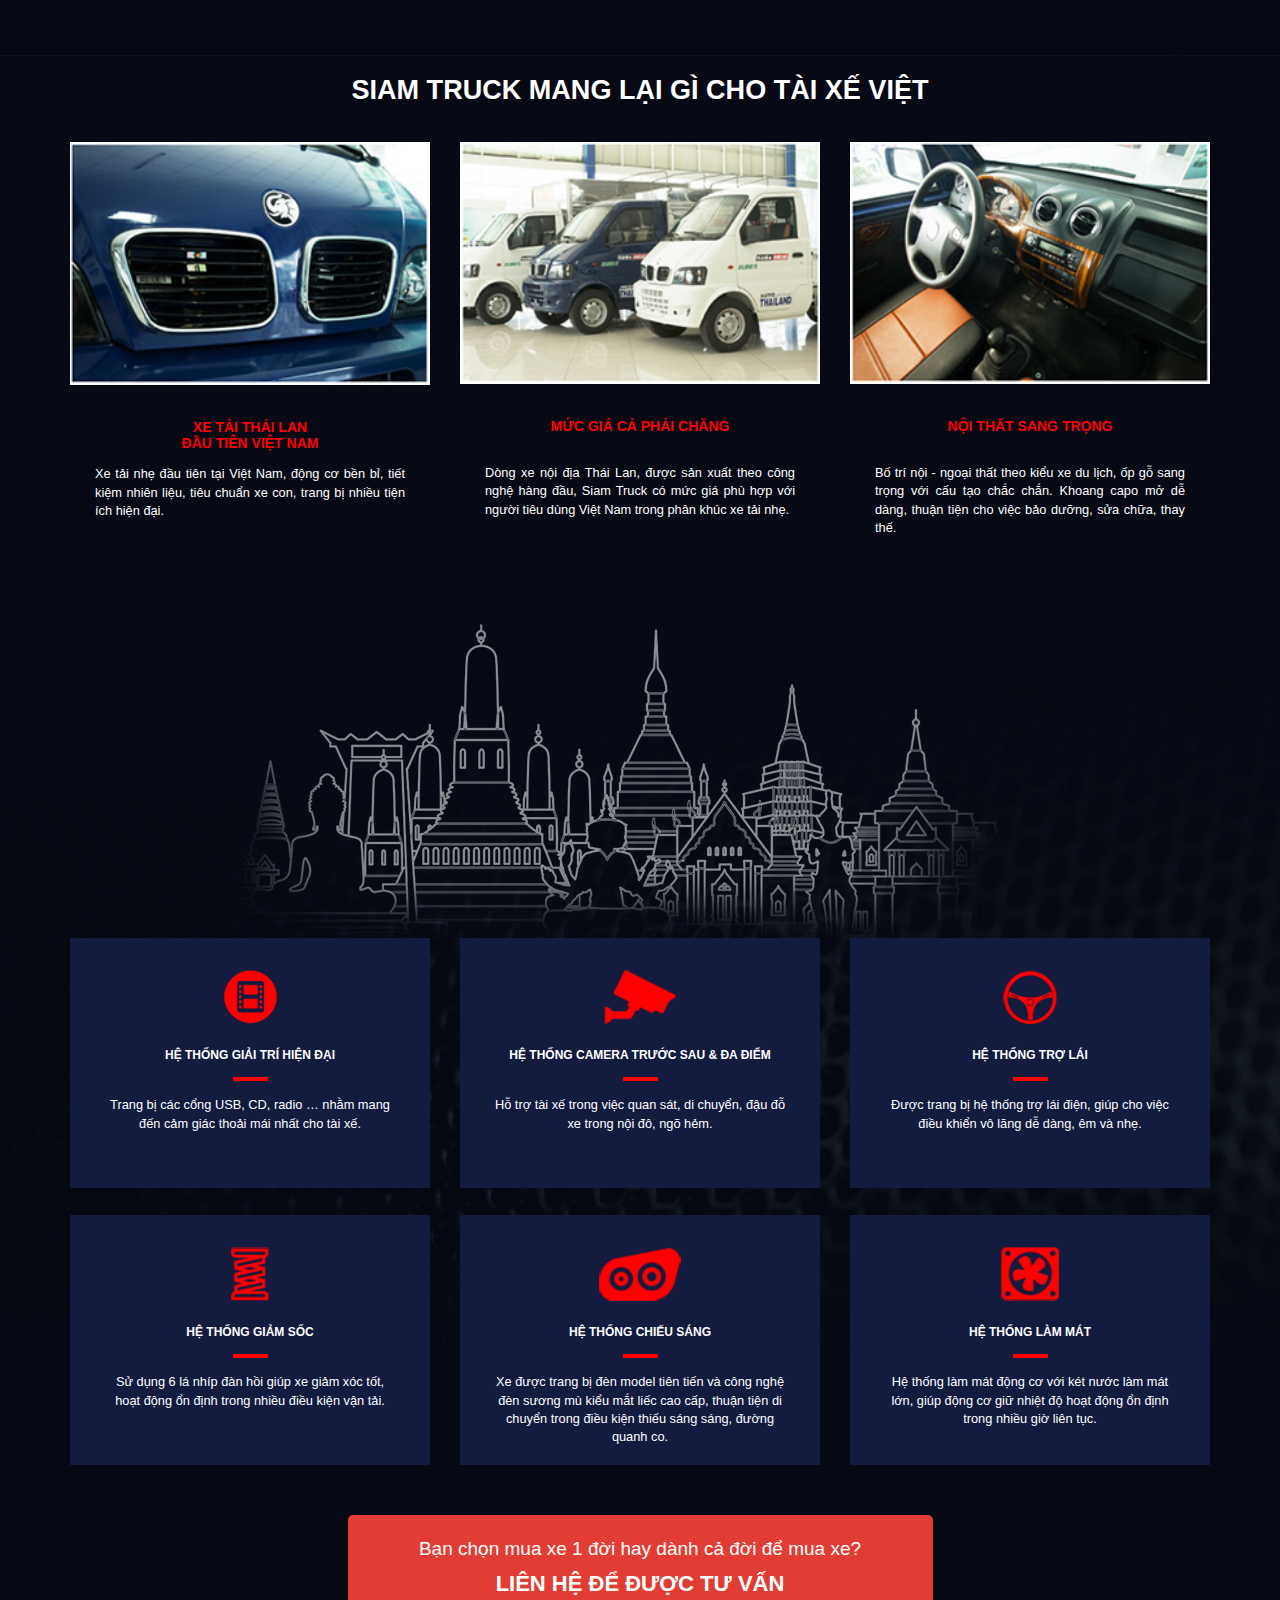
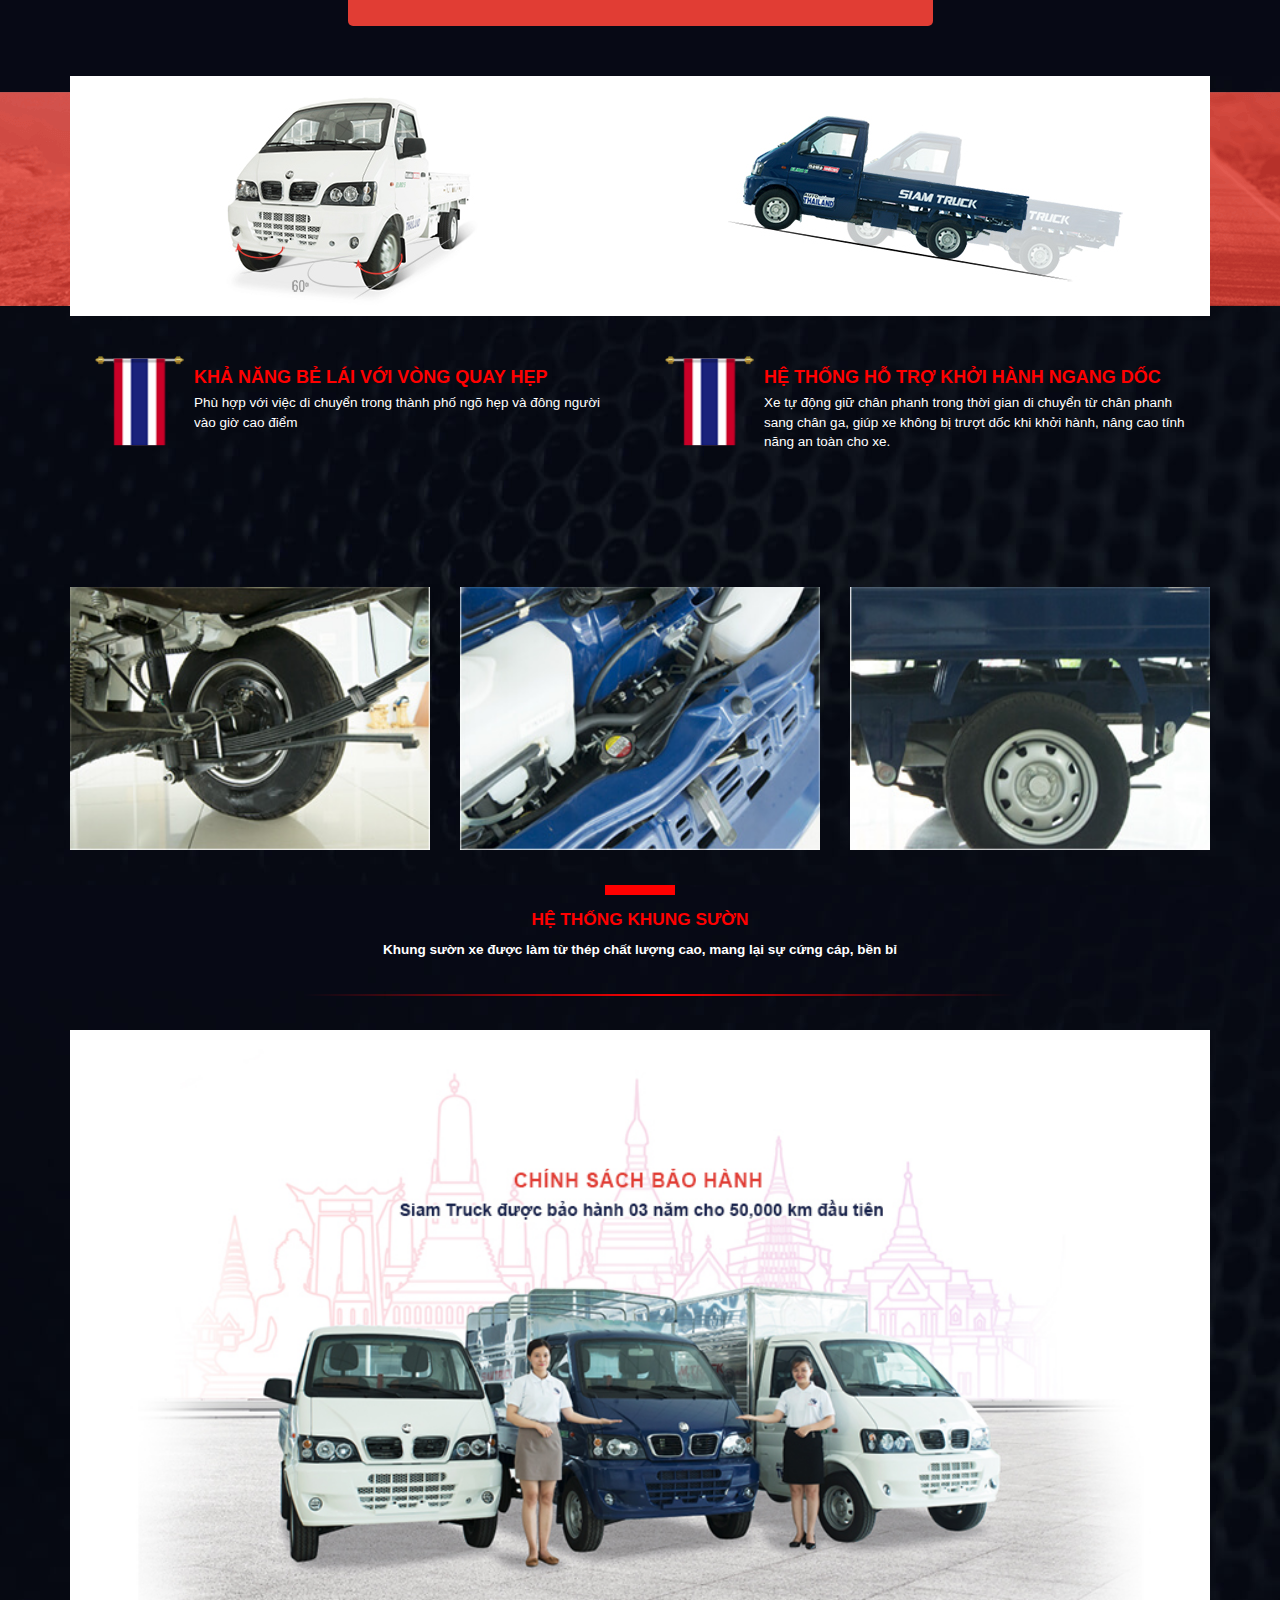
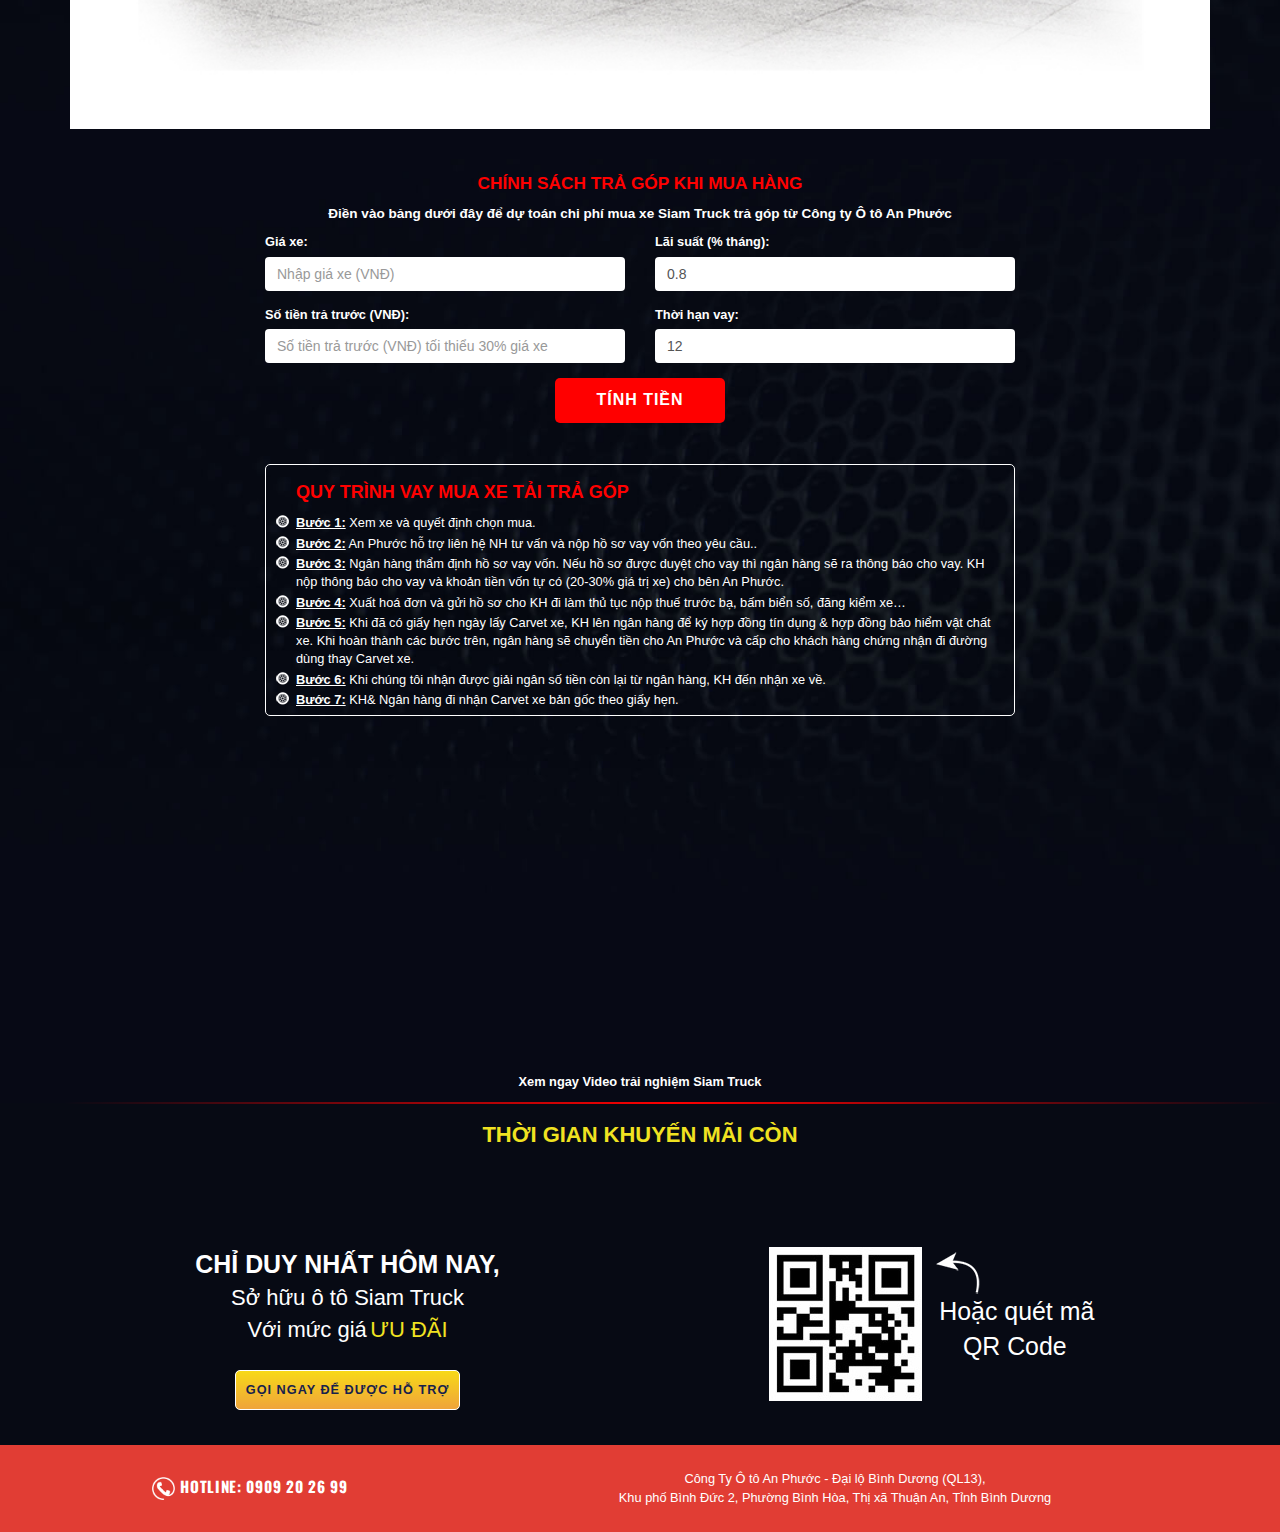
==== commit af87ccd8: "de nho" ====
--- a/Stuffs/siam_truck/Index.html
+++ b/Stuffs/siam_truck/Index.html
@@ -29,7 +29,8 @@
             </div>
             <div id="navbar" class="navbar-collapse collapse">
                 <ul class="nav navbar-nav navbar-right">
-                    <li><a href="#"><img src="assets/hotline.png"> <span>HOTLINE: 0909 20 26 99</span></a></li>
+                    <li><a href="tel:0909202699"><img src="assets/hotline.png"> <span>HOTLINE: 0909 20 26 99</span></a>
+                    </li>
                     <li><a href="#"><img src="assets/gmail.png"> <span>NHẬN TƯ VẤN NGAY</span></a></li>
                 </ul>
             </div>
@@ -293,7 +294,8 @@
                             </div>
                             <div class="form-group col-md-6">
                                 <label for="ipPrice">Lãi suất (% tháng):</label>
-                                <input type="text" class="form-control" id="ipInterestRate" placeholder="0.8">
+                                <input type="text" class="form-control" id="ipInterestRate" placeholder="0.8"
+                                    value="0.8">
                             </div>
                             <div class="form-group col-md-6">
                                 <label for="ipPrice">Số tiền trả trước (VNĐ):</label>
@@ -302,11 +304,11 @@
                             </div>
                             <div class="form-group col-md-6">
                                 <label for="ipPrice">Thời hạn vay:</label>
-                                <input type="number" class="form-control" id="ipTenor" value="12"
-                                    placeholder="Chọn thời hạn vay">
+                                <input type="text" class="form-control" id="ipTenor" onkeyup="FormatNumber(this)"
+                                    value="12" placeholder="Chọn thời hạn vay">
                             </div>
                             <div class="col-md-12 text-center">
-                                <button type="button" class="btn btn-light-red" onclick="Calculate()">TÍNH TIỀN</button>
+                                <button type="button" class="btn btn-light-red" id="btnCalculate">TÍNH TIỀN</button>
                             </div>
                         </form>
                     </div>
--- a/Stuffs/siam_truck/style.css
+++ b/Stuffs/siam_truck/style.css
@@ -406,12 +406,21 @@
 }
 
 #tResult {
-    margin-top: 25px;
+    margin-top: 15px;
     color: #070915;
 }
 
-#tResult table{
+#tResult>table{
     background-color: #fff;
+}
+
+#tResult>table tfoot{
+    font-weight: bold;
+}
+
+.table-bordered > tfoot > tr > td {
+    font-weight: bold;
+    border-top-width: 2px;
 }
 
 #tResult .note {
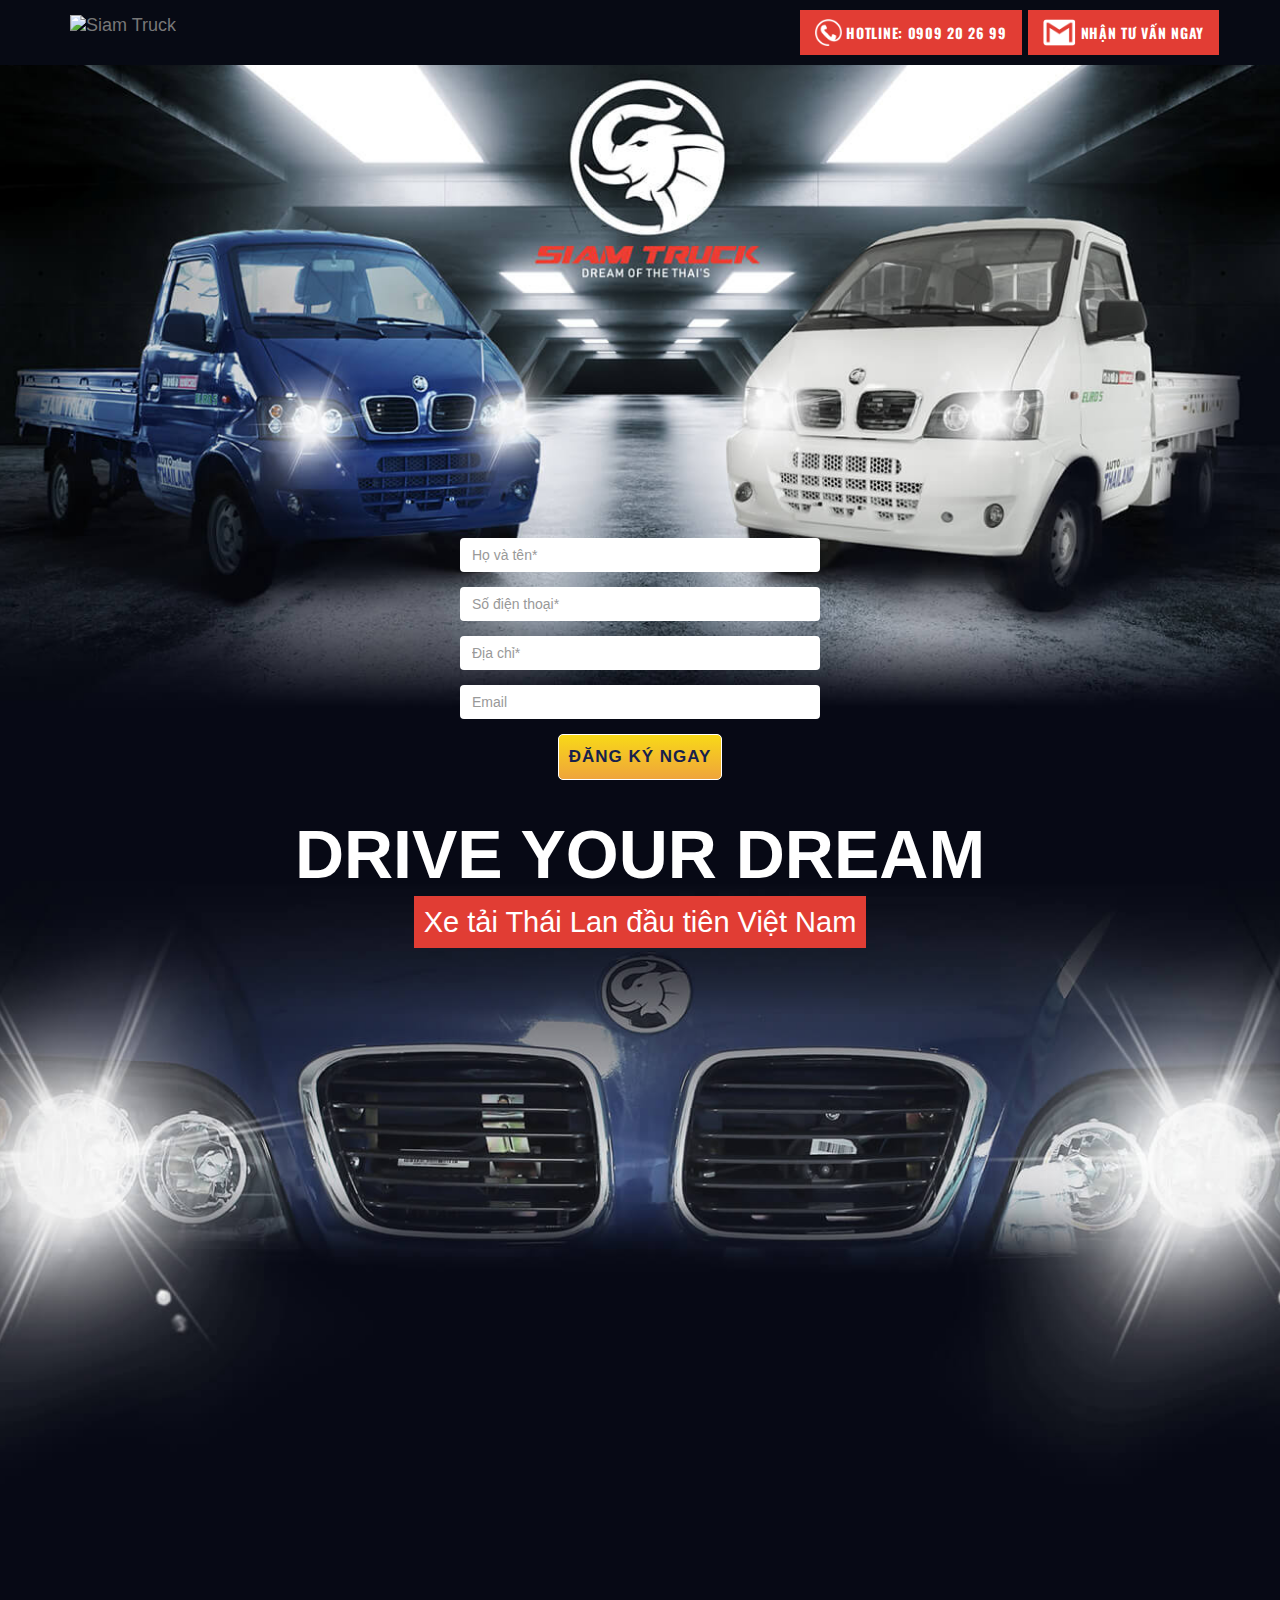
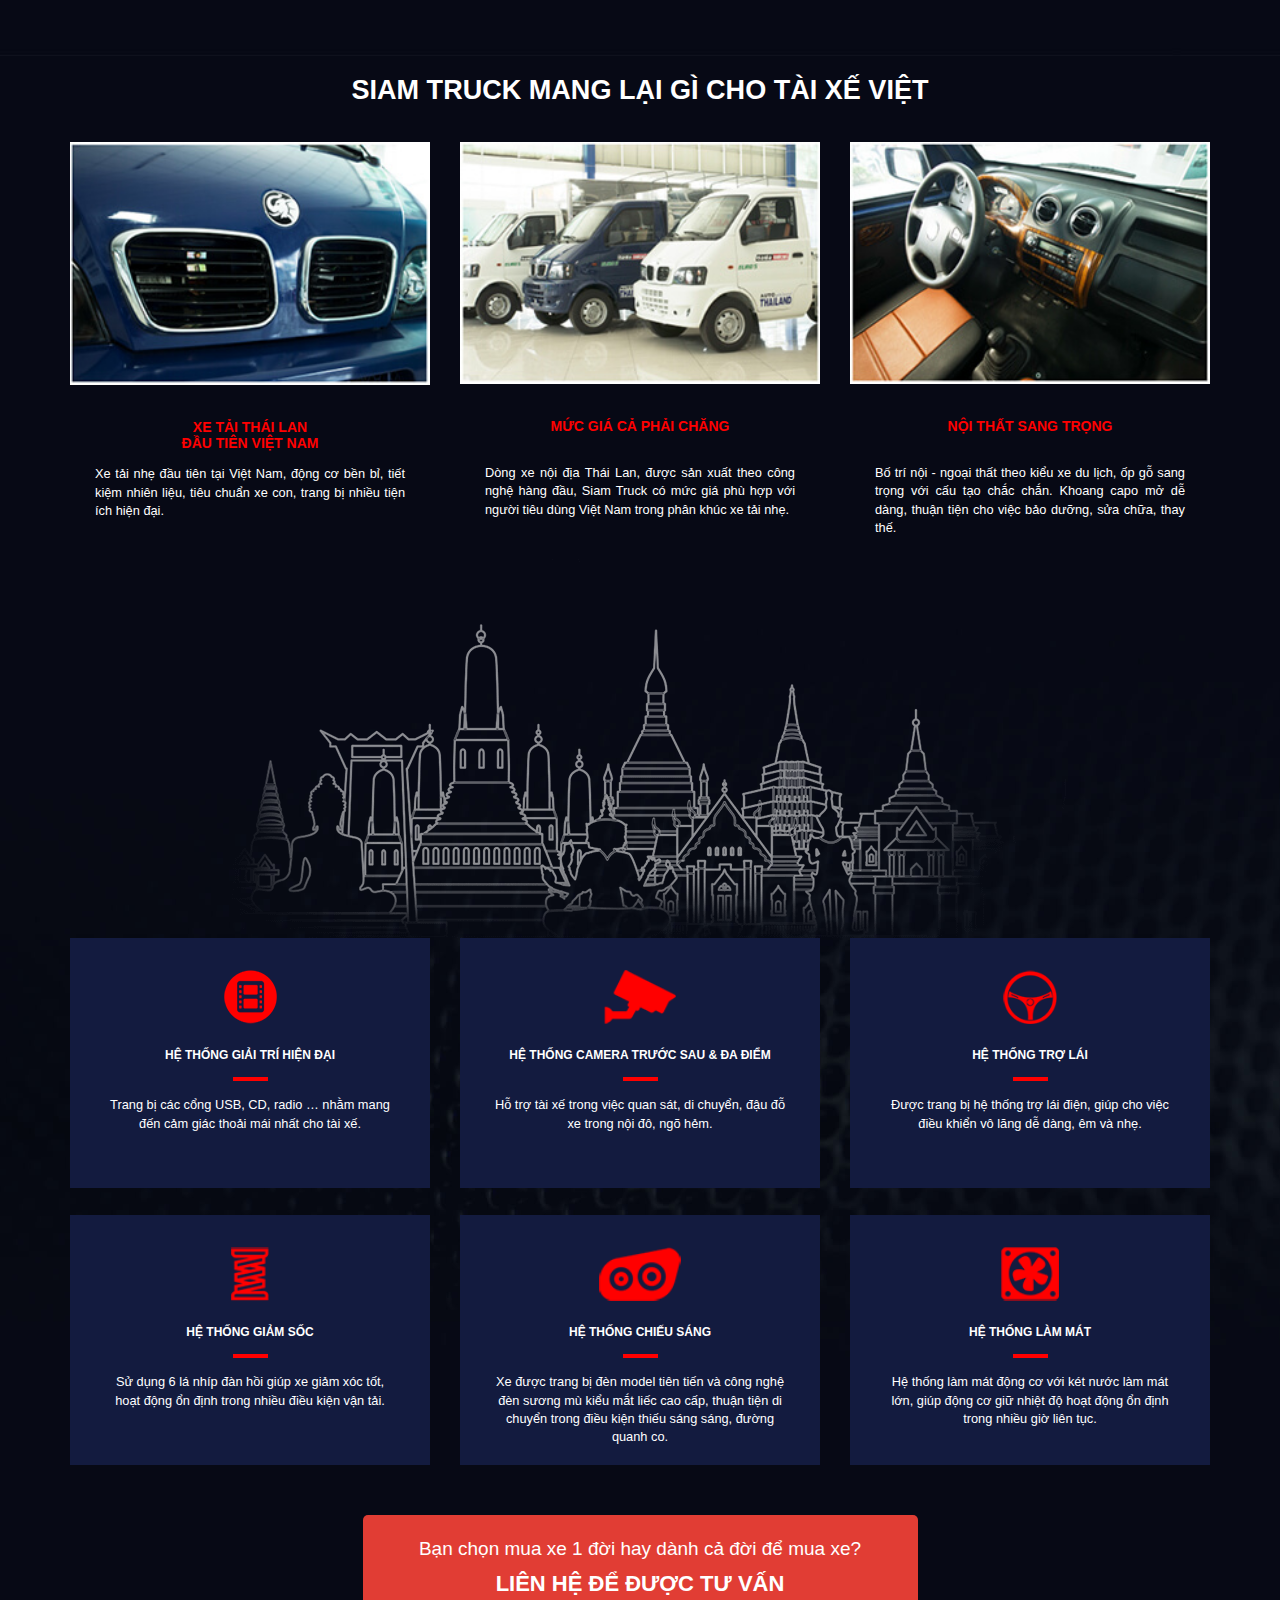
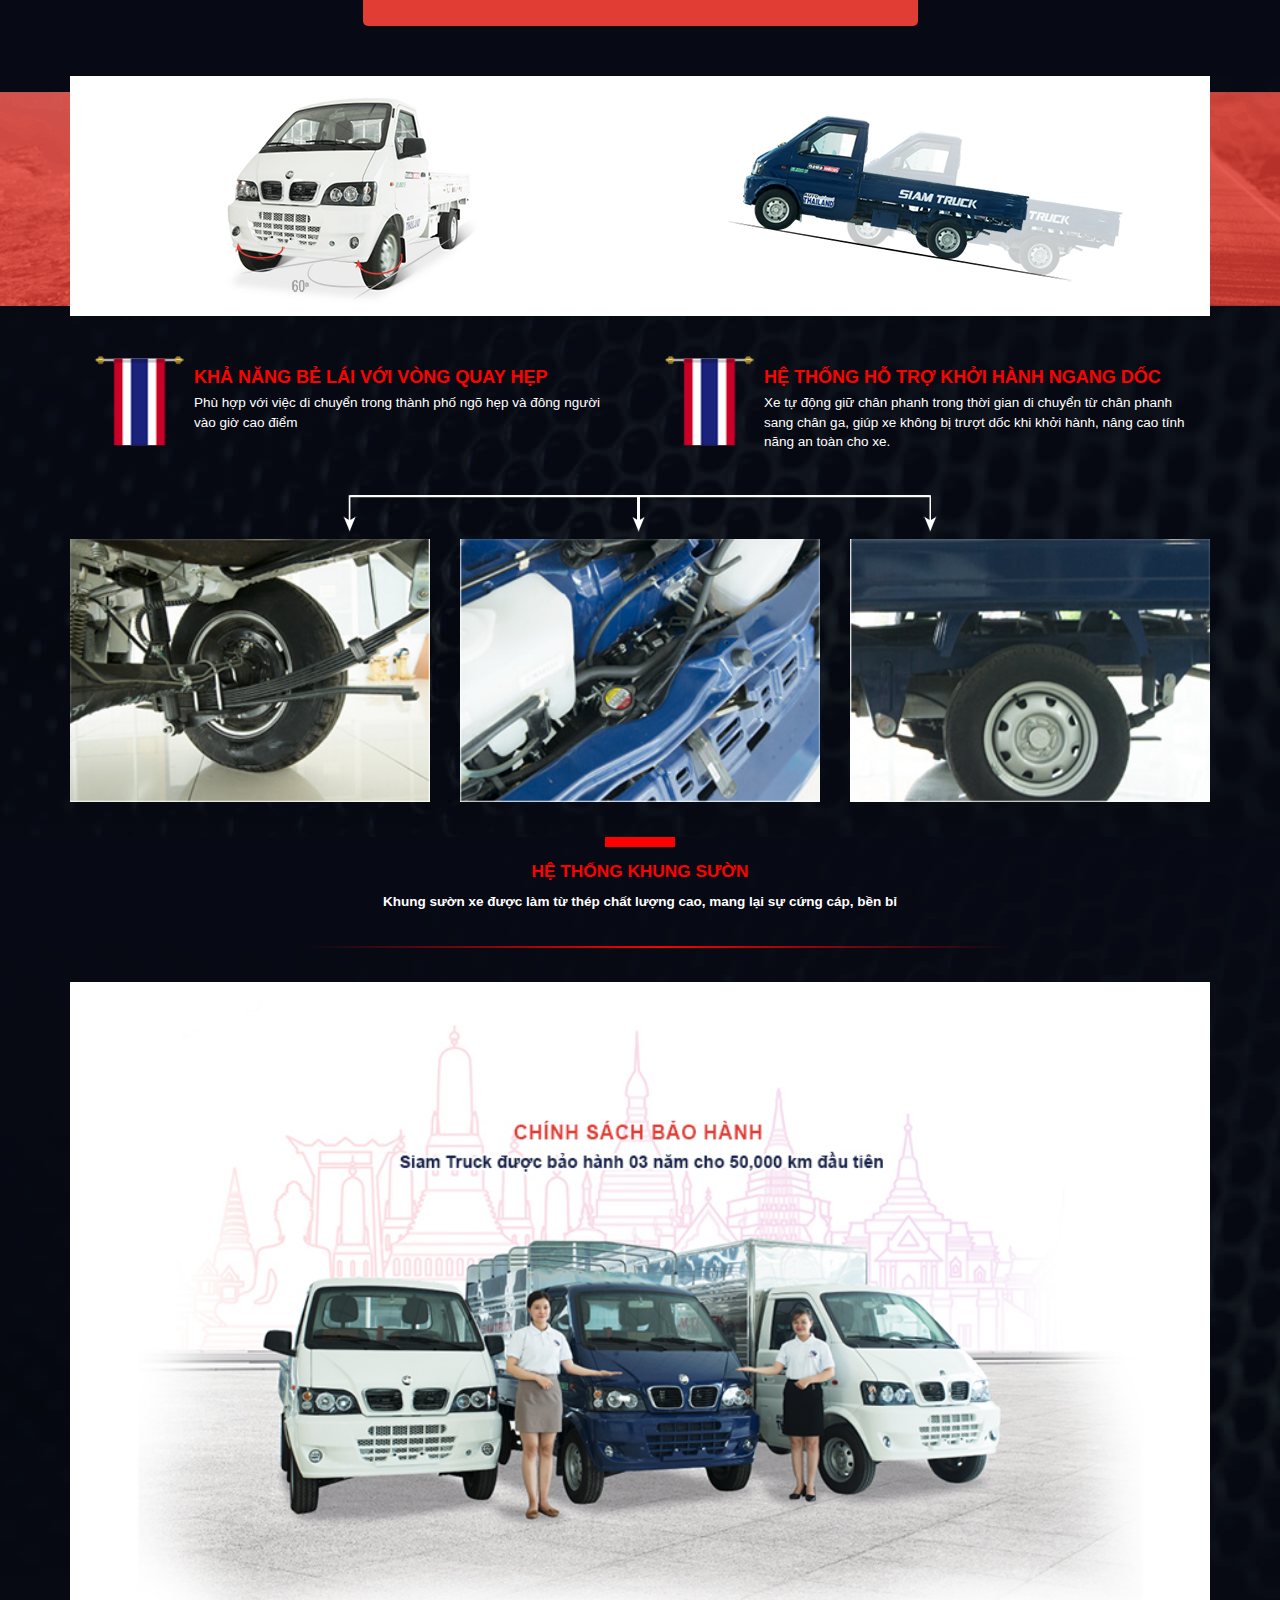
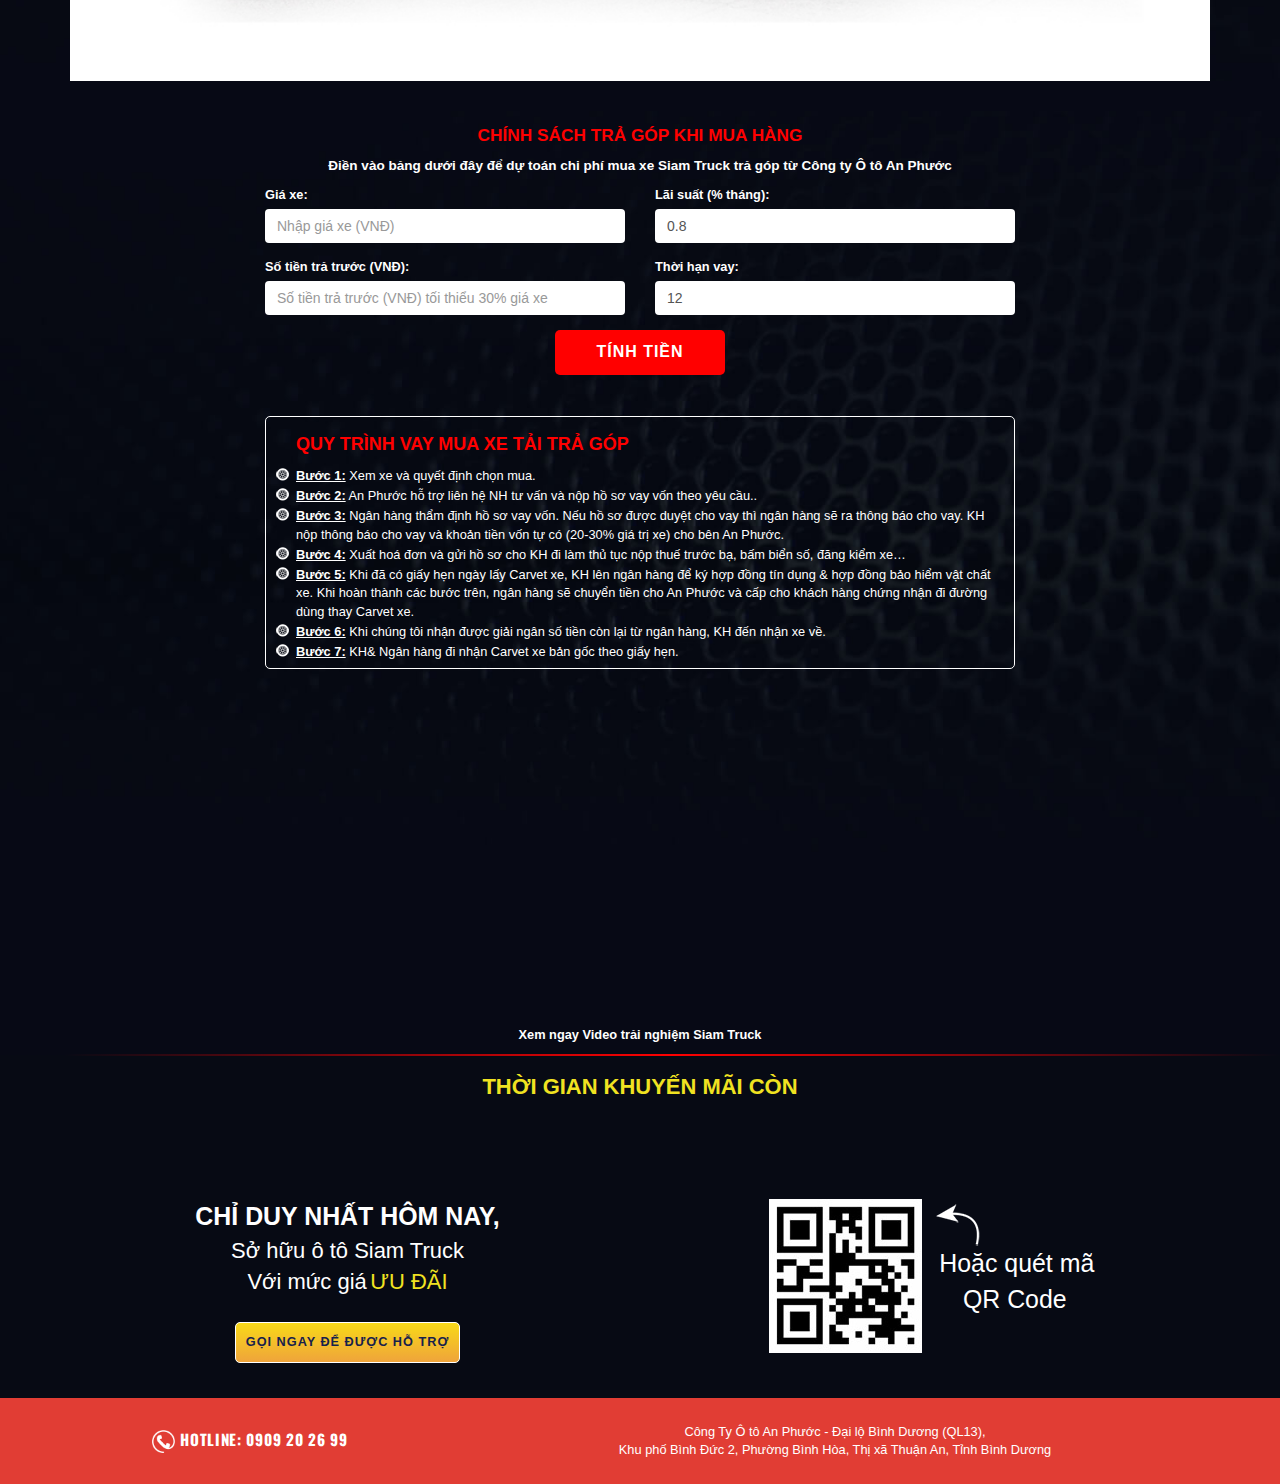
==== commit 471c9b06: "de nho" ====
--- a/Stuffs/siam_truck/Index.html
+++ b/Stuffs/siam_truck/Index.html
@@ -197,9 +197,11 @@
     <section class="" id="s6">
         <div class="container">
             <div class="row">
-                <div class="col-md-6 col-md-offset-3 text-center tQuestion">
-                    <p>Bạn chọn mua xe 1 đời hay dành cả đời để mua xe?</p>
-                    <h3>LIÊN HỆ ĐỂ ĐƯỢC TƯ VẤN</h3>
+                <div class="col-md-6 col-md-offset-3 text-center">
+                    <div class="tQuestion">
+                        <p>Bạn chọn mua xe 1 đời hay dành cả đời để mua xe?</p>
+                        <h3>LIÊN HỆ ĐỂ ĐƯỢC TƯ VẤN</h3>
+                    </div>
                 </div>
             </div>
         </div>
@@ -243,13 +245,16 @@
                 </div>
             </div>
             <div class="row tPromoRow">
-                <div class="col-md-4 tPromo">
+                <div class="col-md-12 hidden-xs text-center">
+                    <img src="assets/arrows.png" alt="" style="display: inline-block; margin-bottom: -25px;"/>
+                </div>
+                <div class="col-md-4 col-sm-4 tPromo">
                     <img src="assets/promo4.jpg" class="img-responsive" alt="Image">
                 </div>
-                <div class="col-md-4 tPromo">
+                <div class="col-md-4 col-sm-4 tPromo">
                     <img src="assets/promo5.jpg" class="img-responsive" alt="Image">
                 </div>
-                <div class="col-md-4 tPromo">
+                <div class="col-md-4 col-sm-4 tPromo">
                     <img src="assets/promo6.jpg" class="img-responsive" alt="Image">
                 </div>
             </div>
--- a/Stuffs/siam_truck/style.css
+++ b/Stuffs/siam_truck/style.css
@@ -212,7 +212,6 @@
 }
 
 #s7 .tPromoRow {
-    margin-top: 66px;
     margin-bottom: 35px;
 }
 
